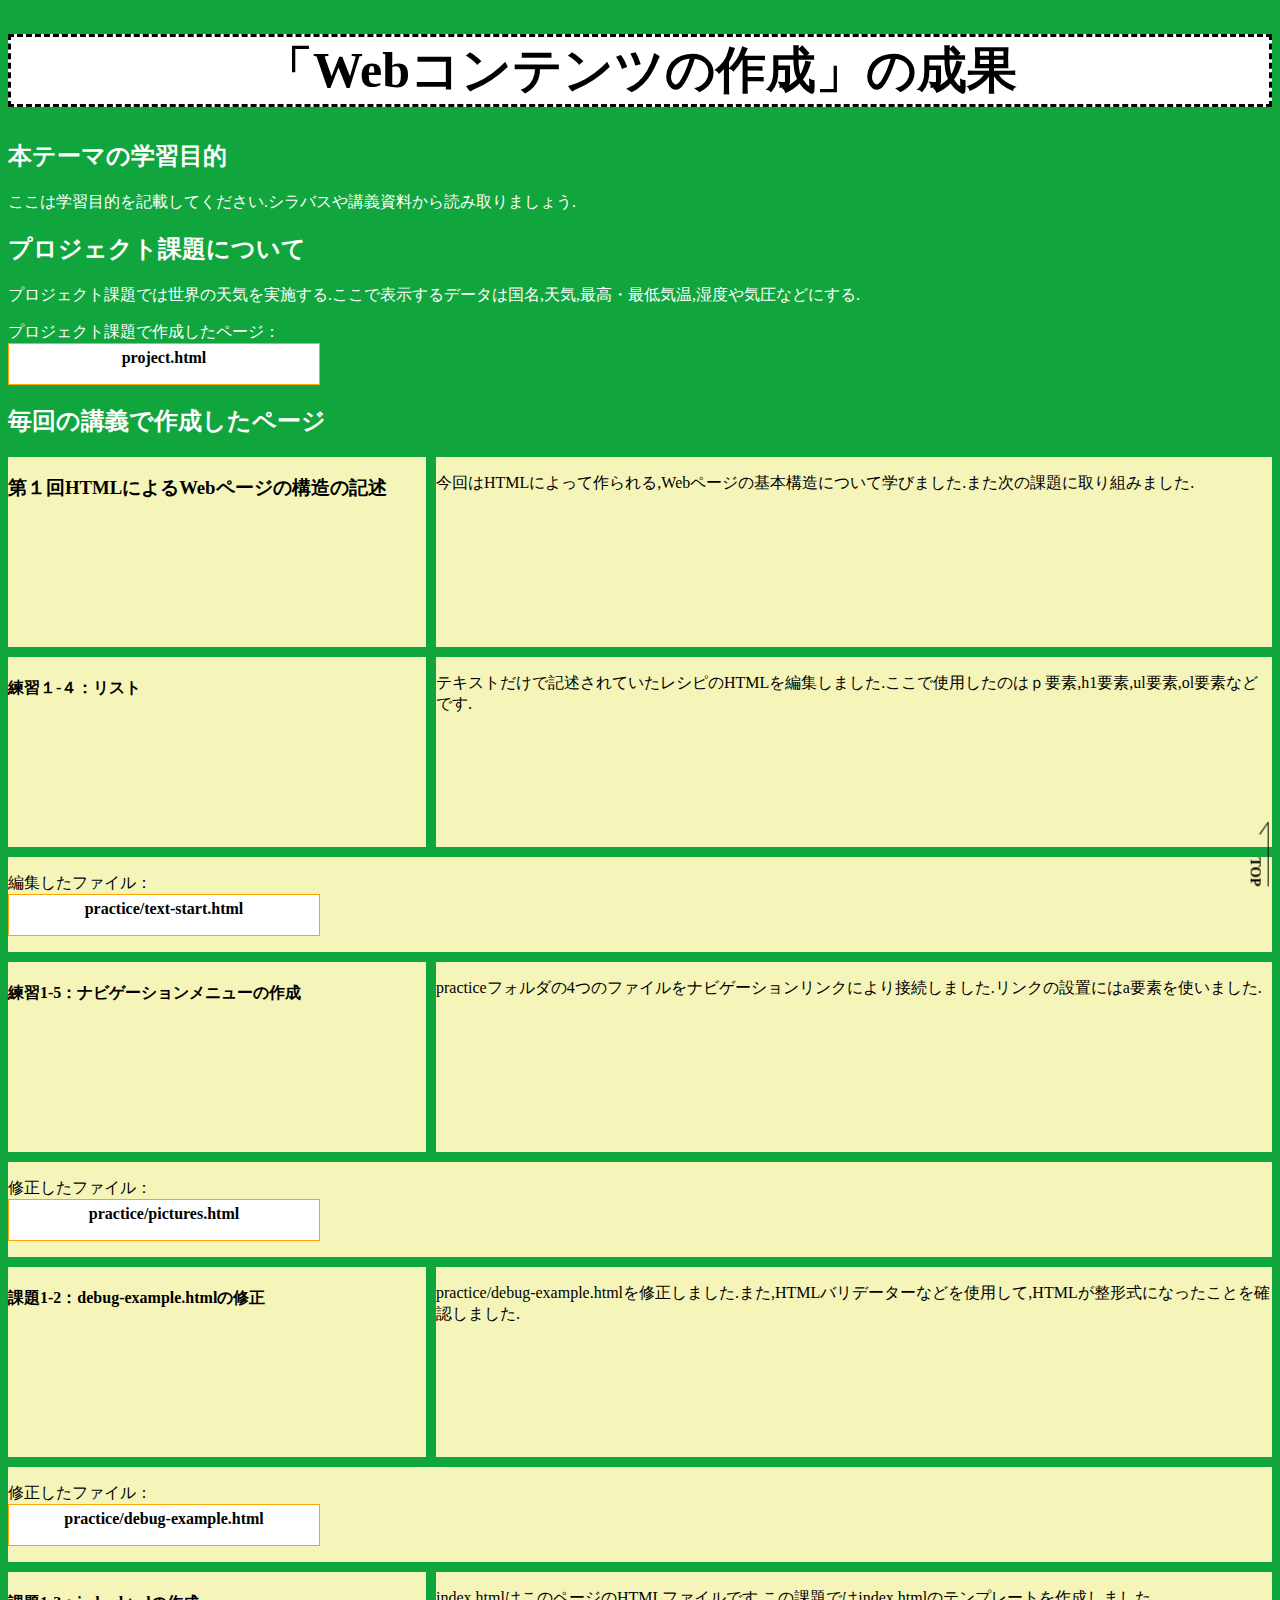
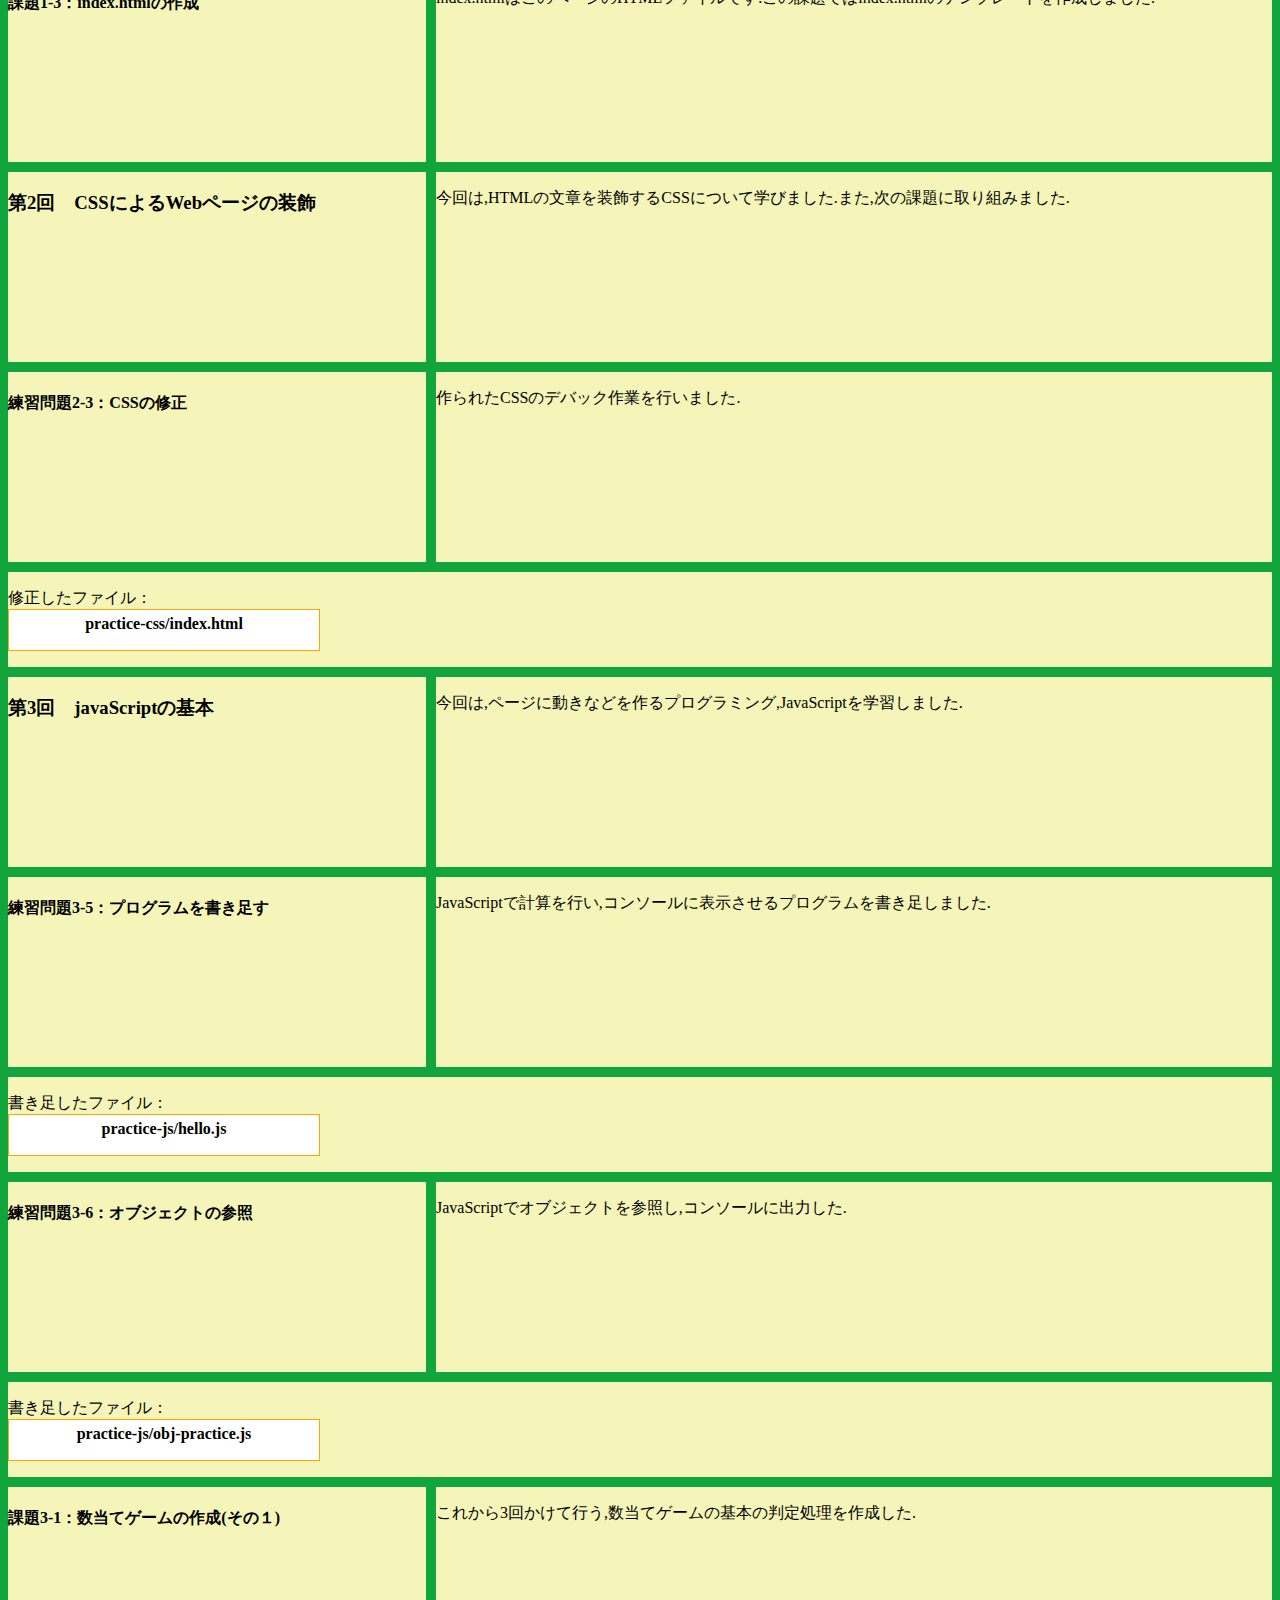
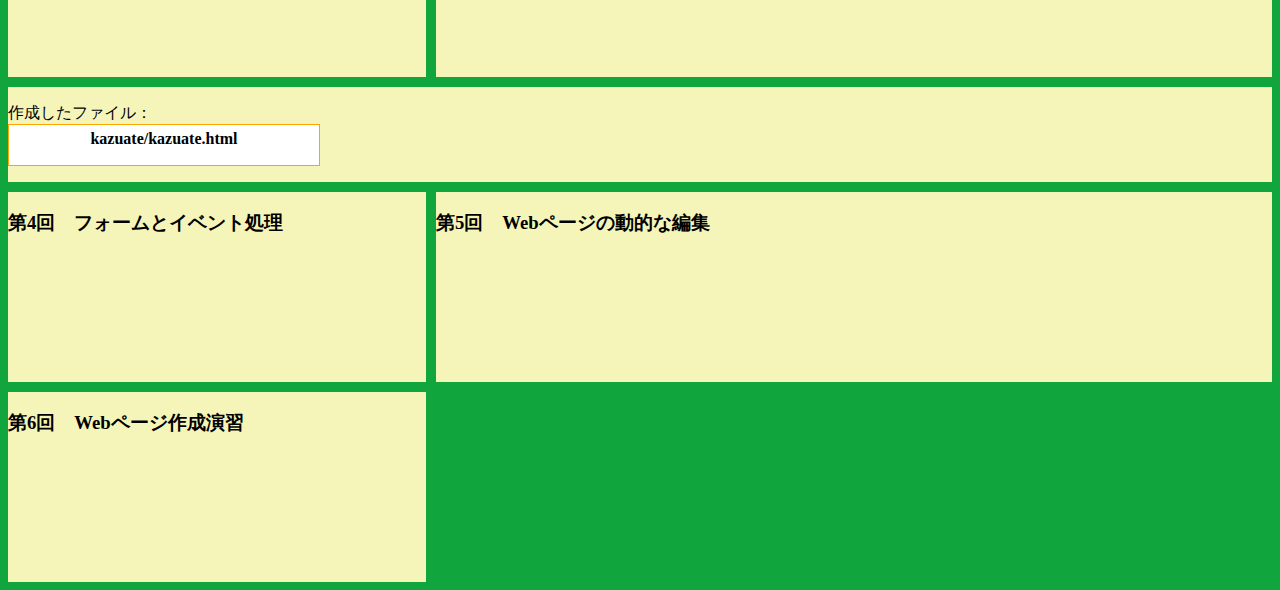
==== index.html @ 821f46e0 "2022/6/23" ====
<!DOCTYPE html>
<html>
  <head>
    <meta charset="utf-8">
    <title>indexレポート</title>
    <link rel="stylesheet" href="style.css">
  </head>
  <a href="#" id="page-top">TOP</a>
  <body>
    
    <h1>「Webコンテンツの作成」の成果</h1>
    <h2>本テーマの学習目的</h2>
    <p>ここは学習目的を記載してください.シラバスや講義資料から読み取りましょう.</p>
    <h2>プロジェクト課題について</h2>
    <p>プロジェクト課題では世界の天気を実施する.ここで表示するデータは国名,天気,最高・最低気温,湿度や気圧などにする.</p>
    <p>プロジェクト課題で作成したページ：<a href="project.html" target="_blank" class="link">project.html</a></p>
    <h2>毎回の講義で作成したページ</h2>
    <div class="zentai">
    <div class="box"><h3>第１回HTMLによるWebページの構造の記述 </h3></div>
    <div class="box"><p>今回はHTMLによって作られる,Webページの基本構造について学びました.また次の課題に取り組みました.</p></div>
    <div class="box"><h4>練習１-４：リスト</h4></div>
    <div class="box"><p>テキストだけで記述されていたレシピのHTMLを編集しました.ここで使用したのはｐ要素,h1要素,ul要素,ol要素などです.</p></div>
    <div class="box"><p>編集したファイル：<a href="practice/text-start.html" target="_blank" class="link">practice/text-start.html</a></p></div>
    <div class="box"><h4>練習1-5：ナビゲーションメニューの作成</h4></div>
    <div class="box"><p>practiceフォルダの4つのファイルをナビゲーションリンクにより接続しました.リンクの設置にはa要素を使いました.</p></div>
    <div class="box"><p>修正したファイル：<a href="practice/pictures.html" target="_blank" class="link">practice/pictures.html</a></p></div>
    <div class="box"><h4>課題1-2：debug-example.htmlの修正</h4></div>
    <div class="box"><p>practice/debug-example.htmlを修正しました.また,HTMLバリデーターなどを使用して,HTMLが整形式になったことを確認しました.</p></div>
    <div class="box"><p>修正したファイル：<a href="practice/debug-example.html" target="_blank" class="link">practice/debug-example.html</a></p></div>
    <div class="box"><h4>課題1-3：index.htmlの作成</h4></div>
    <div class="box"><p>index.htmlはこのページのHTMLファイルです.この課題ではindex.htmlのテンプレートを作成しました.</p></div>
    <div class="box"><h3>第2回　CSSによるWebページの装飾</h3></div>
    <div class="box"><p>今回は,HTMLの文章を装飾するCSSについて学びました.また,次の課題に取り組みました.</p></div>
    <div class="box"><h4>練習問題2-3：CSSの修正</h4></div>
    <div class="box"><p>作られたCSSのデバック作業を行いました.</p></div>
    <div class="box"><p>修正したファイル：<a href="practice-css/index.html" target="_blank" class="link">practice-css/index.html</a></p></div>
    <div class="box"><h3>第3回　javaScriptの基本</h3></div>
    <div class="box"><p>今回は,ページに動きなどを作るプログラミング,JavaScriptを学習しました.</p></div>
    <div class="box"><h4>練習問題3-5：プログラムを書き足す</h4></div>
    <div class="box"><p>JavaScriptで計算を行い,コンソールに表示させるプログラムを書き足しました.</p></div>
    <div class="box"><p>書き足したファイル：<a href="practice-js/jsintro.html" target="_blank" class="link">practice-js/hello.js</a></p></div>
    <div class="box"><h4>練習問題3-6：オブジェクトの参照</h4></div>
    <div class="box"><p>JavaScriptでオブジェクトを参照し,コンソールに出力した.</p></div>
    <div class="box"><p>書き足したファイル：<a href="practice-js/obj-practice.html" target="_blank" class="link">practice-js/obj-practice.js</a></p></div>
    <div class="box"><h4>課題3-1：数当てゲームの作成(その１)</h4></div>
    <div class="box"><p>これから3回かけて行う,数当てゲームの基本の判定処理を作成した.</p></div>
    <div class="box"><p>作成したファイル：<a href="kazuate/kazuate.html" target="_blank" class="link">kazuate/kazuate.html</a></p></div>
    <div class="box"><h3>第4回　フォームとイベント処理</h3></div>
    <div class="box"><h3>第5回　Webページの動的な編集</h3></div>
    <div class="box"><h3>第6回　Webページ作成演習</h3></div>
    <h3></h3>
    </div>
  </body>
</html>
---- style.css ----
h1 {
    font-size: 50px; 
    background-color: white; 
    border: dashed black;
    text-align:center;
    color:black;
}

div.zentai {
    display: grid;
    grid-template-columns: 1fr 2fr; 
    grid-template-rows:2fr 2fr 1fr 2fr 1fr 2fr 1fr 2fr 2fr 2fr 1fr 2fr 2fr 1fr 2fr 1fr 2fr 1fr 2fr 2fr;
    grid-gap: 10px;
    color:black;

    width: 100%;
}
div.box:nth-child(5){
    grid-column:1/3;
    grid-row:3/4
}
div.box:nth-child(8){
    grid-column:1/3;
    grid-row:5/6
}
div.box:nth-child(11){
    grid-column:1/3;
    grid-row:7/8
}
div.box:nth-child(18){
    grid-column:1/3;
    grid-row:11/12
}
div.box:nth-child(23){
    grid-column:1/3;
    grid-row:14/15
}
div.box:nth-child(26){
    grid-column:1/3;
    grid-row:16/17
}
div.box:nth-child(29){
    grid-column:1/3;
    grid-row:18/19
}
div.box {
    background: #f5f5b9;
}
body {
    background-color: rgb(17, 165, 62);
    color:white;
}

a.link {
    width: 300px;
    height: 30px;
    padding: 5px;
    display: block;
    color: rgb(0, 0, 0);
    border-top: 1px solid orange;
    border-left: 1px solid orange;
    border-right: 1px solid orange;
    border-bottom: 1px solid orange;
    font-weight: bold;
    background: white;
    text-align: center;
    text-decoration:none;
}

a.link:hover,
a.link:active {
    background: #ffb216;
}
/***追従するトップへ戻るボタン***/
#page-top {
    position: fixed;
    right: 5px;
    bottom: 20px;
    height: 50px;
    text-decoration: none;
    font-weight: bold;
    transform: rotate(90deg);
    font-size: 90%;
    line-height: 1.5rem;
    color: black;
    padding: 0 0 0 35px;
    border-top: solid 1px;
}
#page-top::before {
    content: "";
    display: block;
    position: absolute;
    top: -1px;
    left: 0px;
    width: 15px;
    border-top: solid 1px;
    transform: rotate(35deg);
    transform-origin: left top;
}
html {
    scroll-behavior: smooth;
}
/***トップへ戻るボタンここまで***/
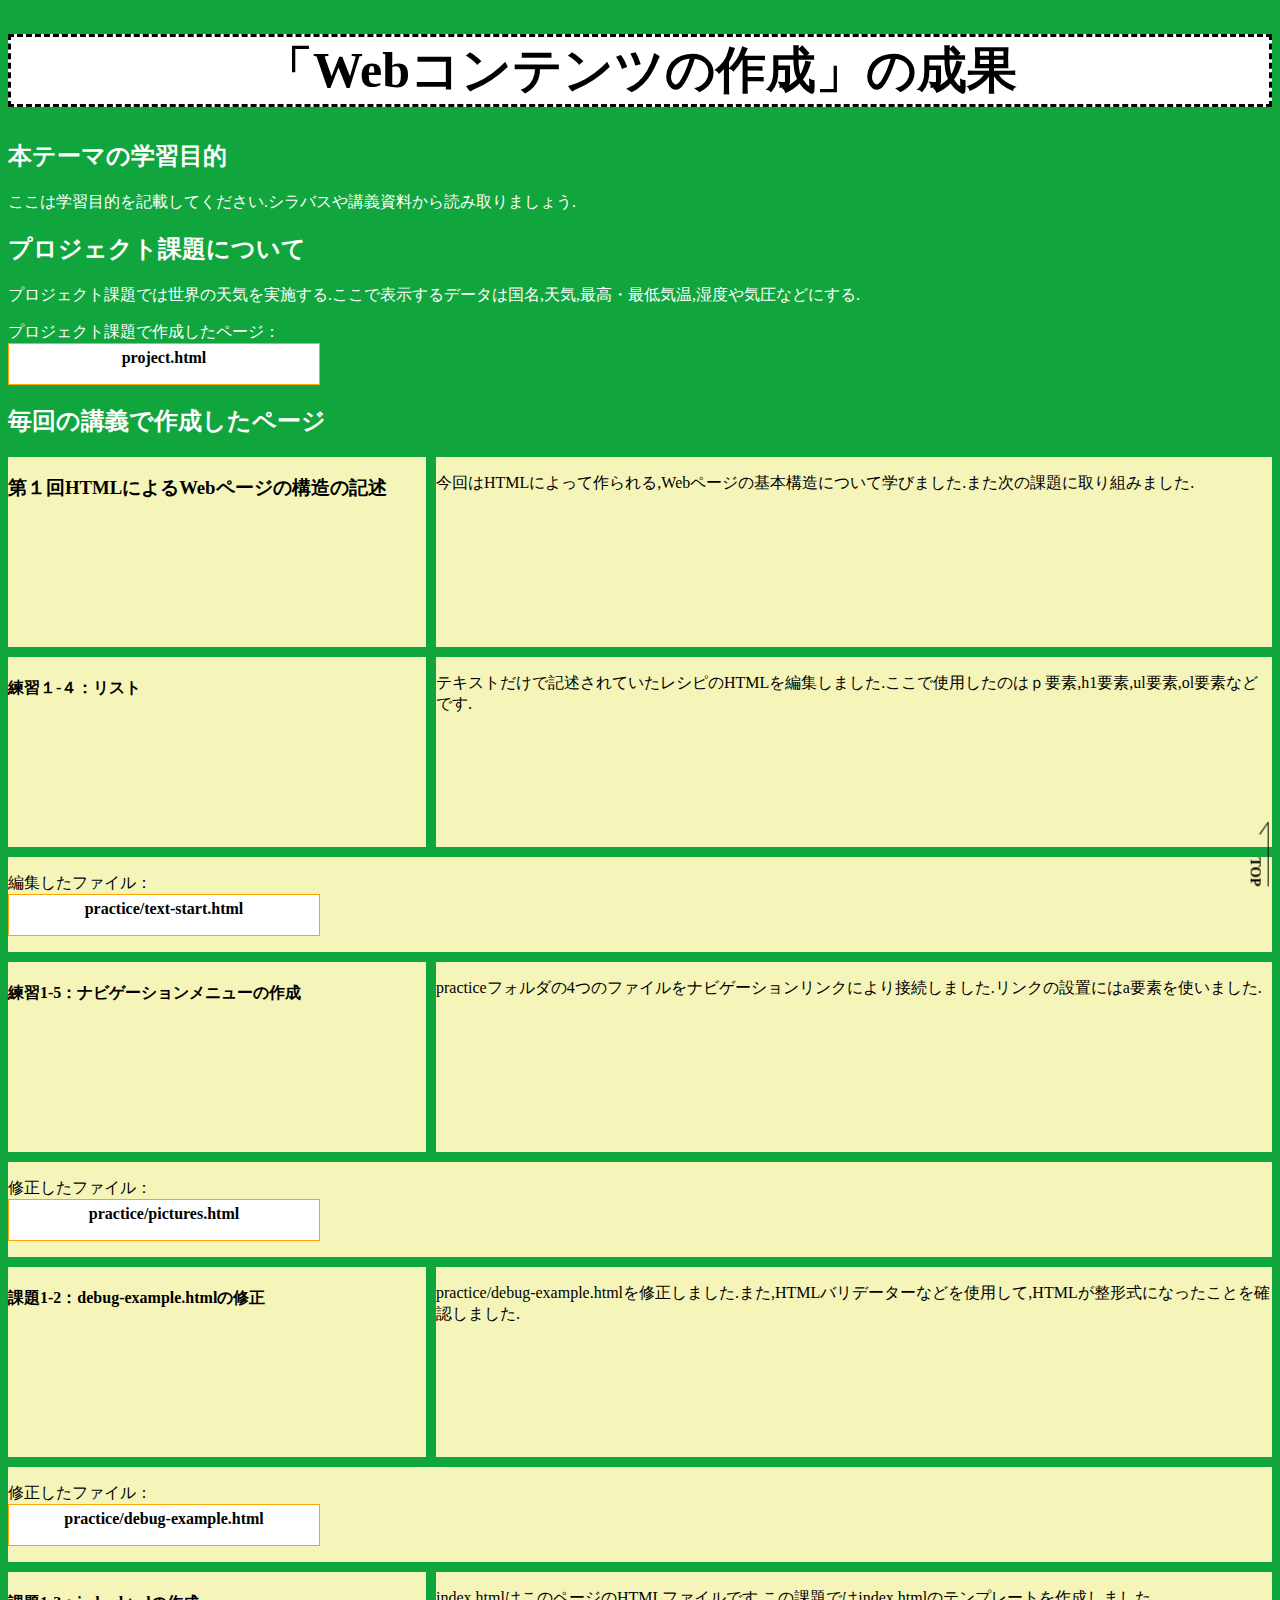
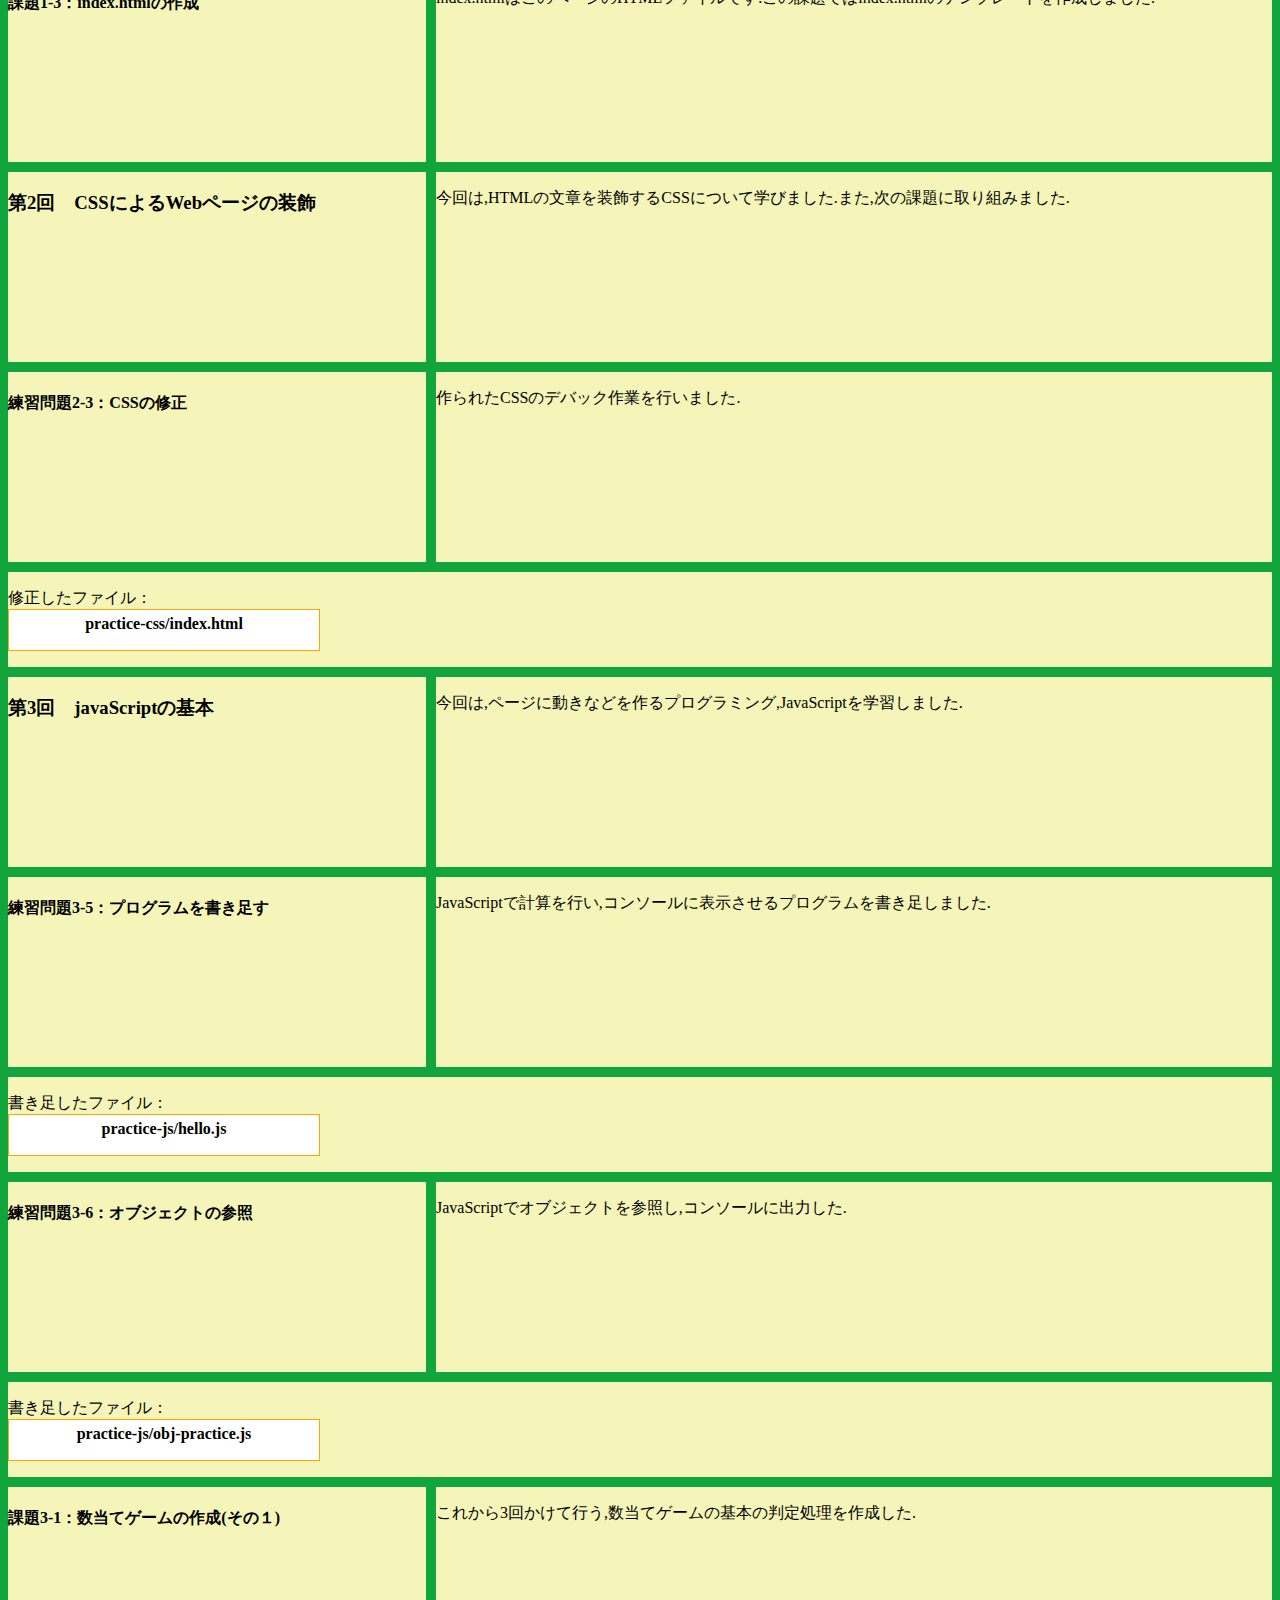
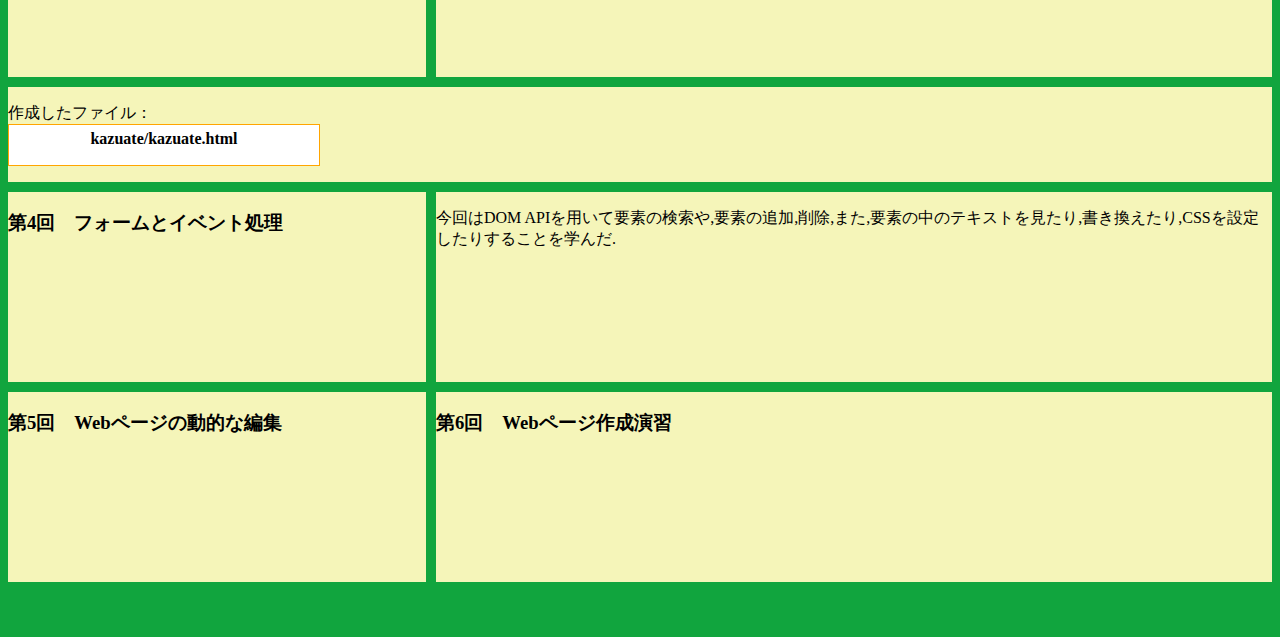
==== commit af73091e: "2022/6/30/２限" ====
--- a/index.html
+++ b/index.html
@@ -46,6 +46,8 @@
     <div class="box"><p>これから3回かけて行う,数当てゲームの基本の判定処理を作成した.</p></div>
     <div class="box"><p>作成したファイル：<a href="kazuate/kazuate.html" target="_blank" class="link">kazuate/kazuate.html</a></p></div>
     <div class="box"><h3>第4回　フォームとイベント処理</h3></div>
+    <div class="box"><p>今回はDOM APIを用いて要素の検索や,要素の追加,削除,また,要素の中のテキストを見たり,書き換えたり,CSSを設定したりすることを学んだ.</p></div>
+    
     <div class="box"><h3>第5回　Webページの動的な編集</h3></div>
     <div class="box"><h3>第6回　Webページ作成演習</h3></div>
     <h3></h3>
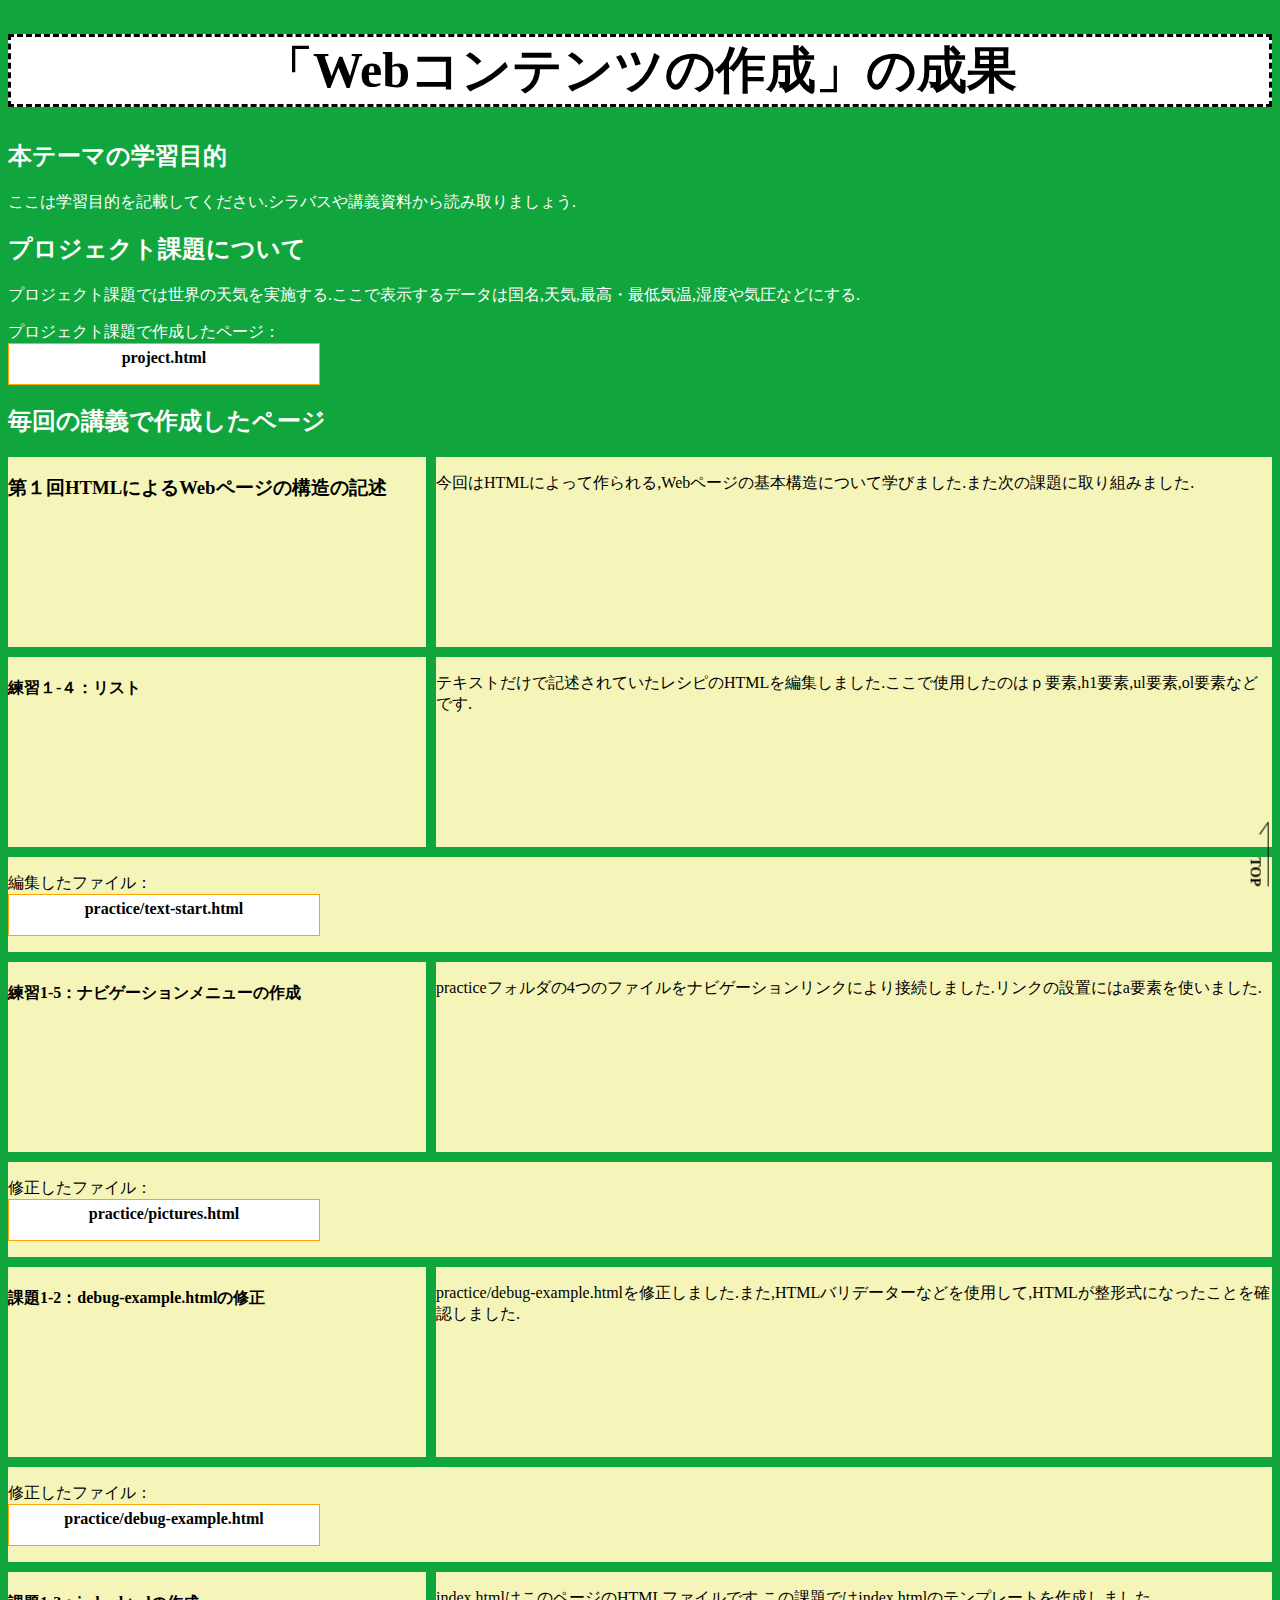
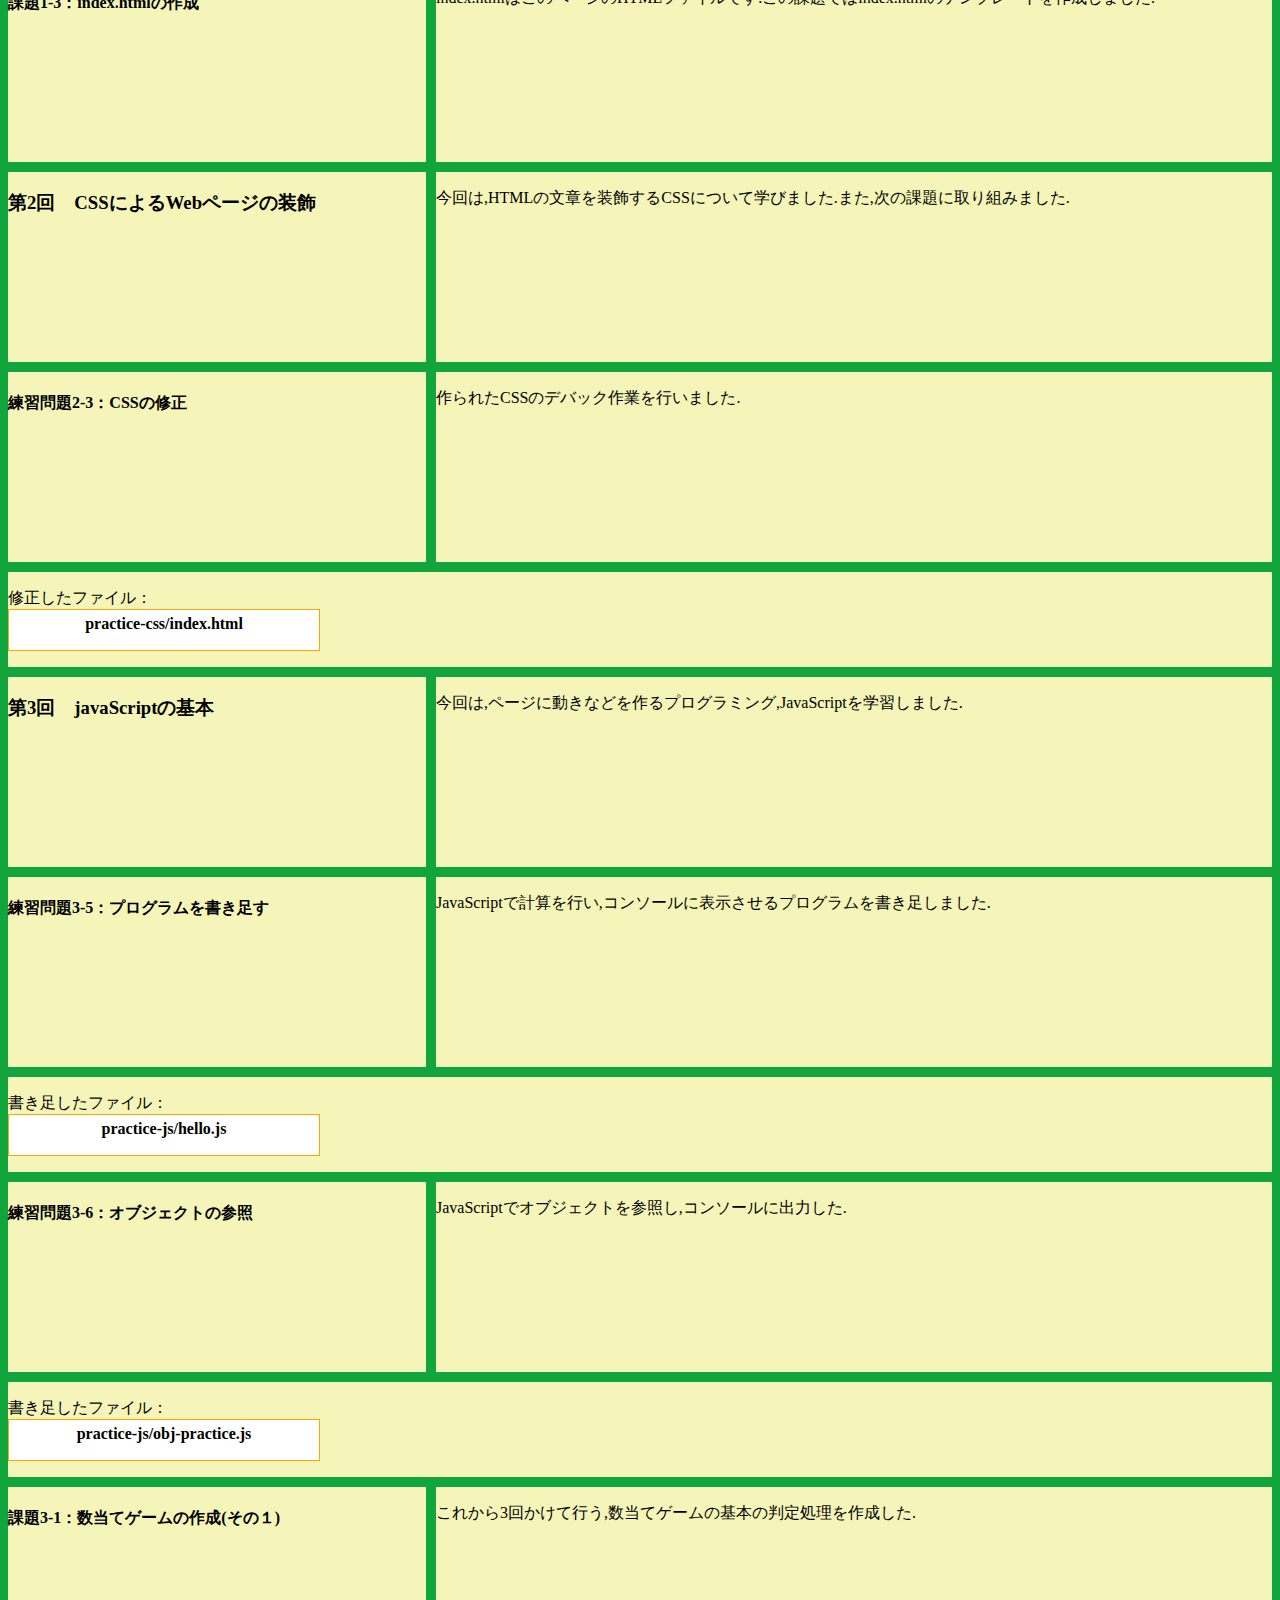
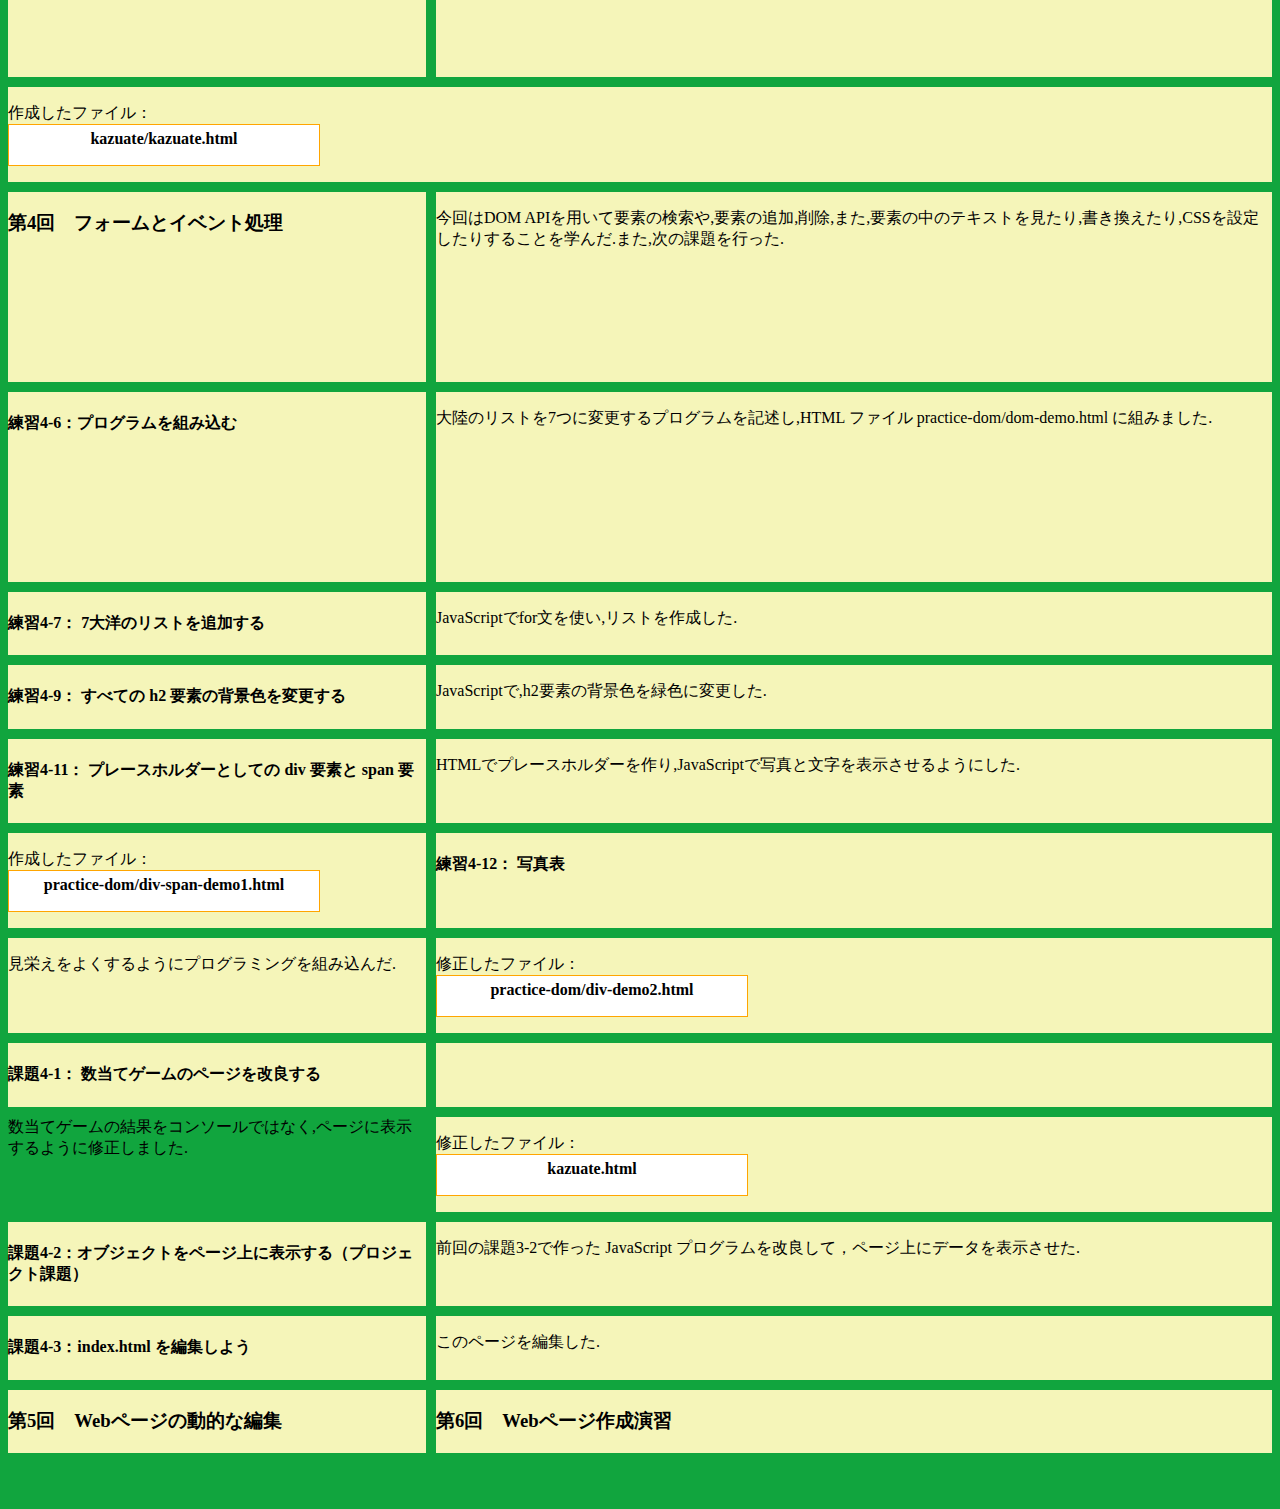
==== commit 25e7713e: "2022/6/30/3限" ====
--- a/index.html
+++ b/index.html
@@ -46,7 +46,26 @@
     <div class="box"><p>これから3回かけて行う,数当てゲームの基本の判定処理を作成した.</p></div>
     <div class="box"><p>作成したファイル：<a href="kazuate/kazuate.html" target="_blank" class="link">kazuate/kazuate.html</a></p></div>
     <div class="box"><h3>第4回　フォームとイベント処理</h3></div>
-    <div class="box"><p>今回はDOM APIを用いて要素の検索や,要素の追加,削除,また,要素の中のテキストを見たり,書き換えたり,CSSを設定したりすることを学んだ.</p></div>
+    <div class="box"><p>今回はDOM APIを用いて要素の検索や,要素の追加,削除,また,要素の中のテキストを見たり,書き換えたり,CSSを設定したりすることを学んだ.また,次の課題を行った.</p></div>
+    <div class="box"><h4>練習4-6：プログラムを組み込む</h4></div>
+    <div class="box"><p>大陸のリストを7つに変更するプログラムを記述し,HTML ファイル practice-dom/dom-demo.html に組みました.</p></div>
+    <div class="box"><h4>練習4-7： 7大洋のリストを追加する</h4></div>
+    <div class="box"><p>JavaScriptでfor文を使い,リストを作成した.</p></div>
+    <div class="box"><h4>練習4-9： すべての h2 要素の背景色を変更する</h4></div>
+    <div class="box"><p>JavaScriptで,h2要素の背景色を緑色に変更した.</p></div>
+    <div class="box"><h4>練習4-11： プレースホルダーとしての div 要素と span 要素</h4></div>
+    <div class="box"><p>HTMLでプレースホルダーを作り,JavaScriptで写真と文字を表示させるようにした.</p></div>
+    <div class="box"><p>作成したファイル：<a href="practice-dom/div-span-demo1.html" target="_blank" class="link"> practice-dom/div-span-demo1.html</a></p></div>
+    <div class="box"><h4>練習4-12： 写真表</h4></div>
+    <div class="box"><p>見栄えをよくするようにプログラミングを組み込んだ.</p></div>
+    <div class="box"><p>修正したファイル：<a href="practice-dom/div-demo2.html" target="_blank" class="link"> practice-dom/div-demo2.html</a></p></div>
+    <div class="box"><h4>課題4-1： 数当てゲームのページを改良する</h4></div>
+    <div class="box"><p></p></div>数当てゲームの結果をコンソールではなく,ページに表示するように修正しました.
+    <div class="box"><p>修正したファイル：<a href="kazuate.html" target="_blank" class="link">kazuate.html</a></p></div>
+    <div class="box"><h4>課題4-2：オブジェクトをページ上に表示する（プロジェクト課題）</h4></div>
+    <div class="box"><p>前回の課題3-2で作った JavaScript プログラムを改良して，ページ上にデータを表示させた.</p></div>
+    <div class="box"><h4>課題4-3：index.html を編集しよう</h4></div>
+    <div class="box"><p>このページを編集した.</p></div>
     
     <div class="box"><h3>第5回　Webページの動的な編集</h3></div>
     <div class="box"><h3>第6回　Webページ作成演習</h3></div>
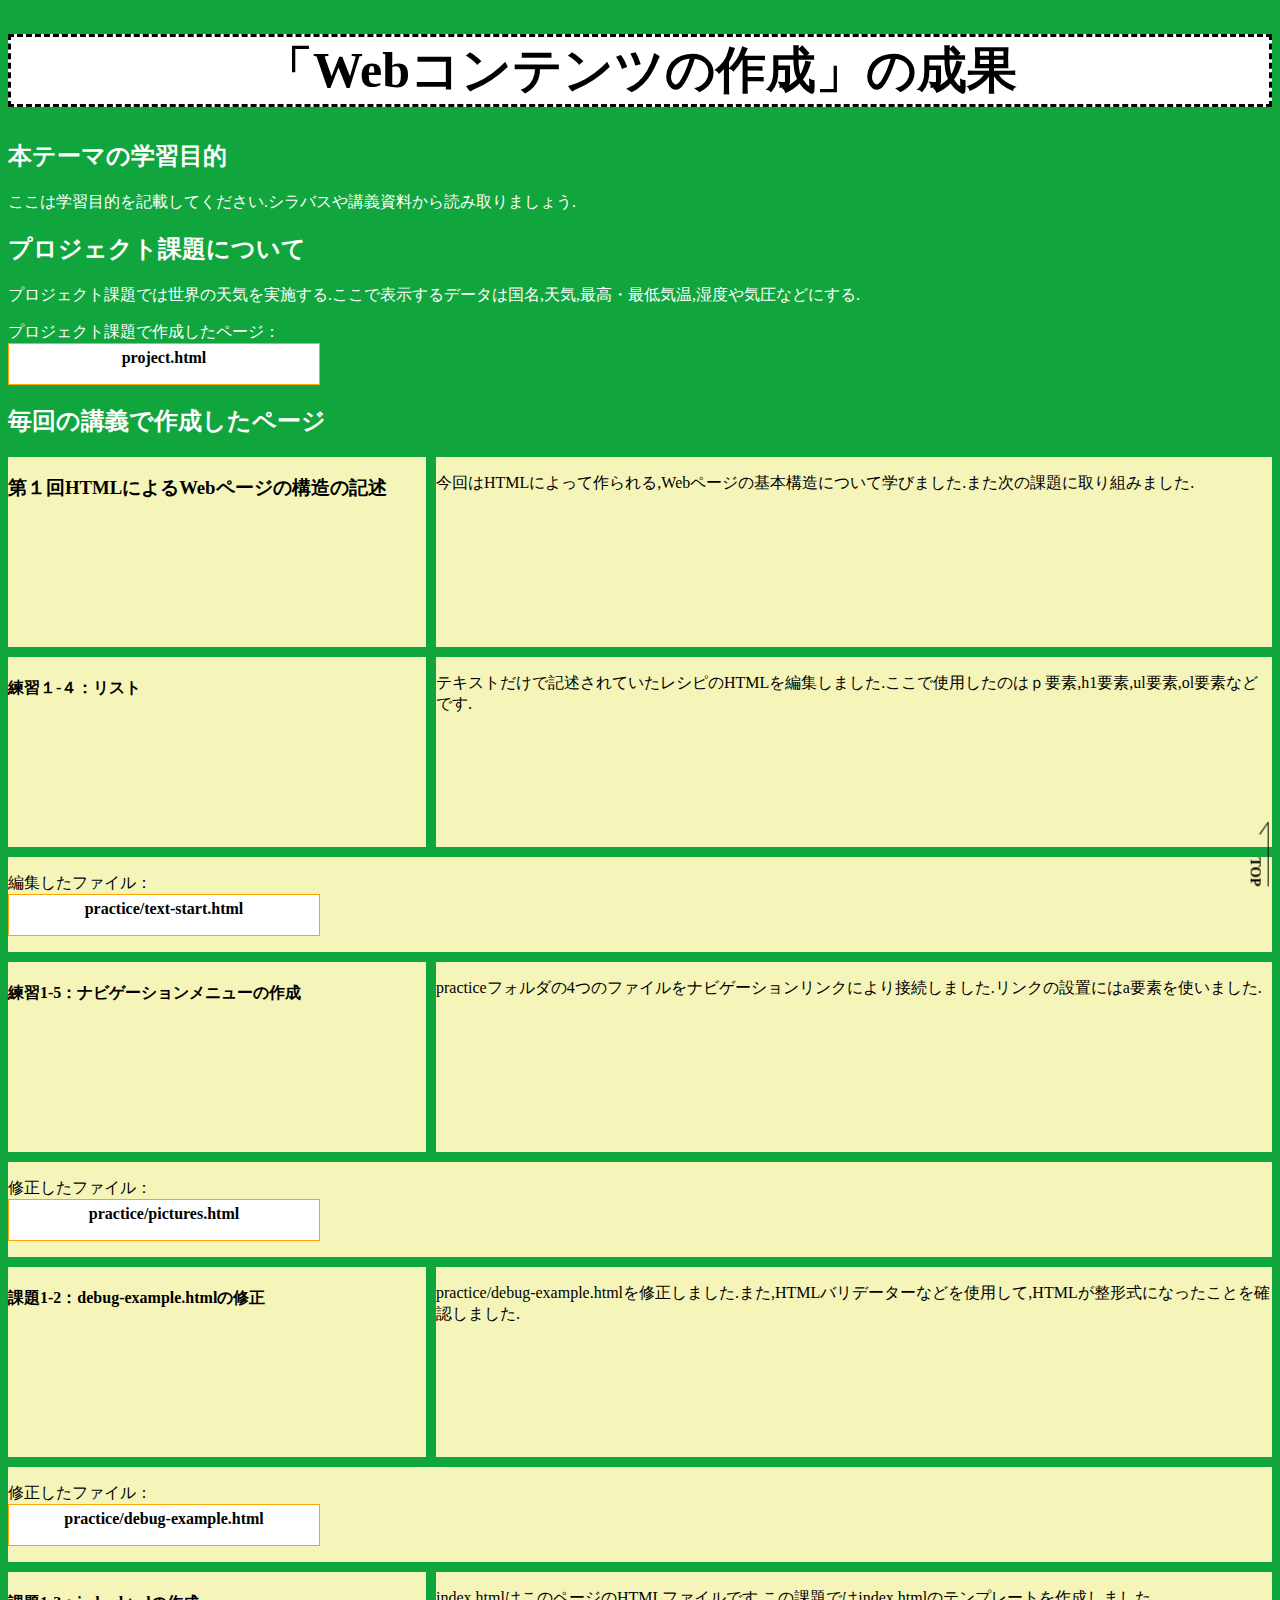
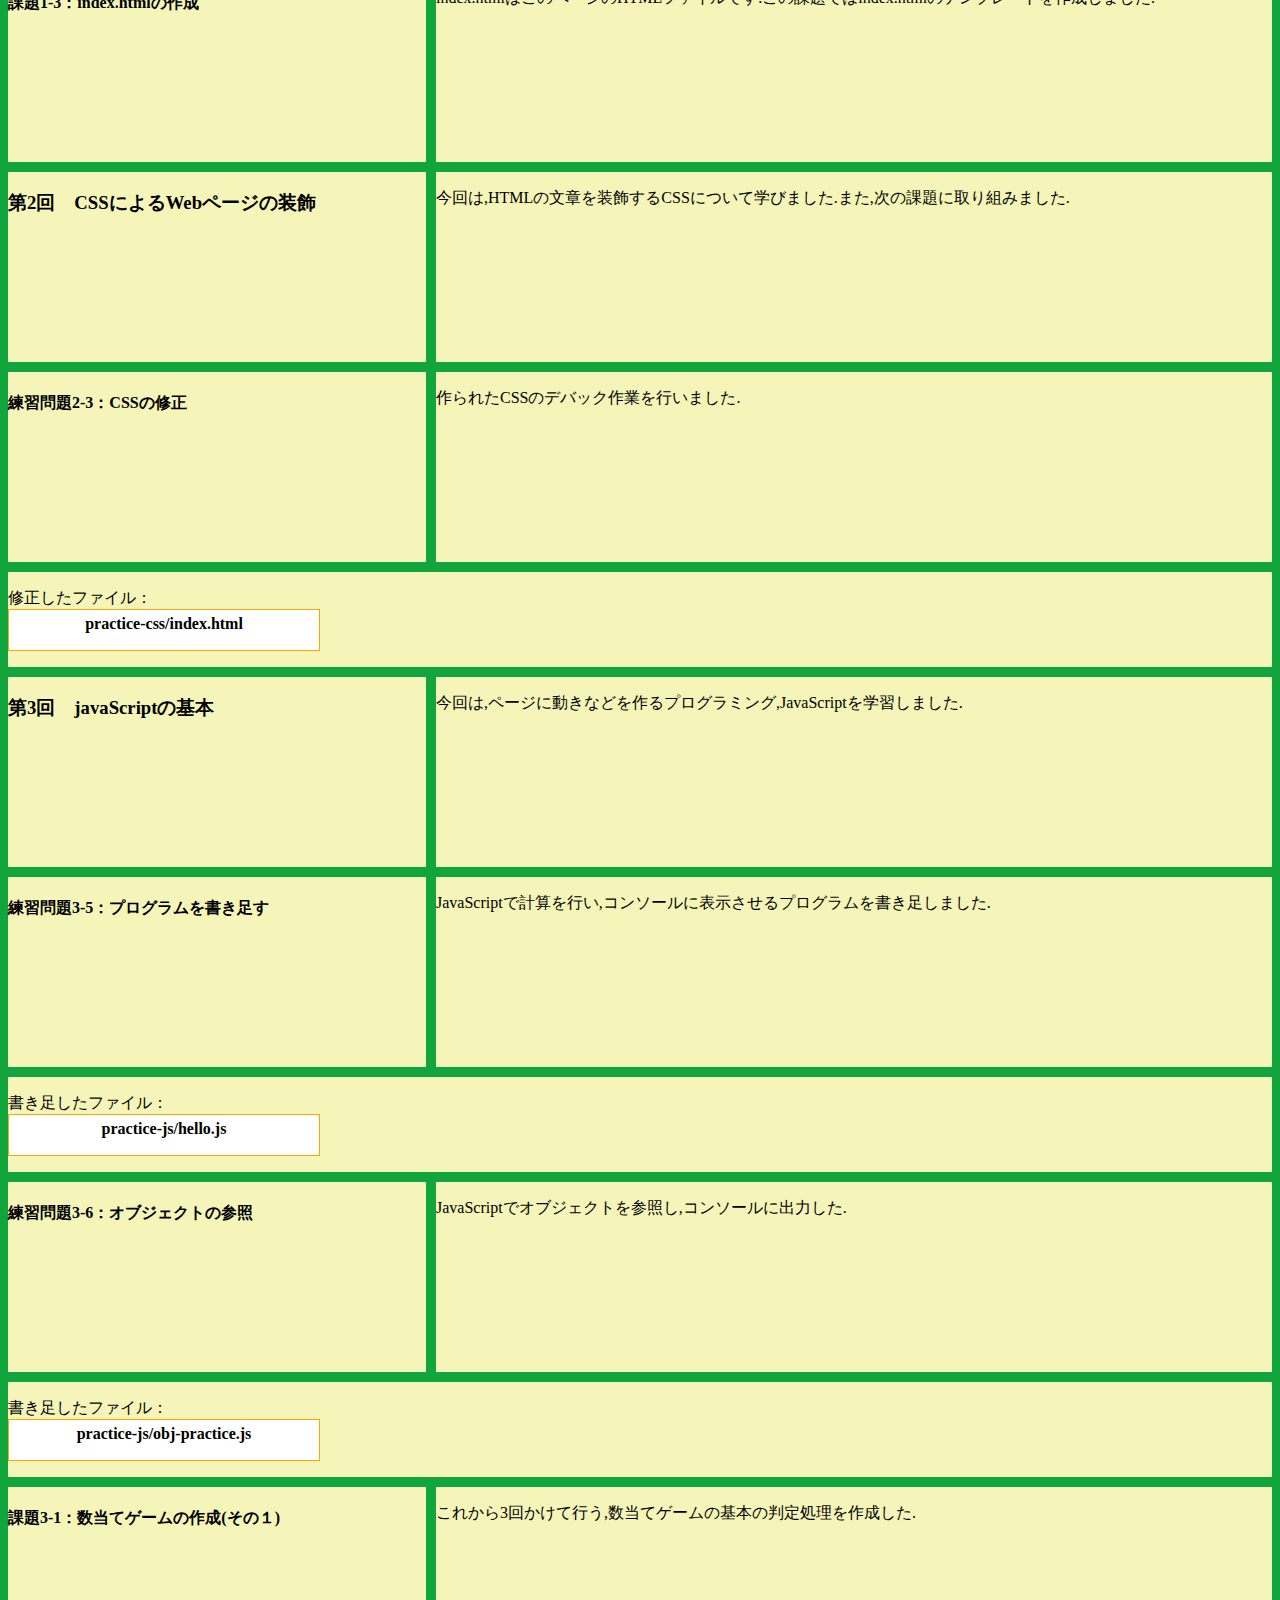
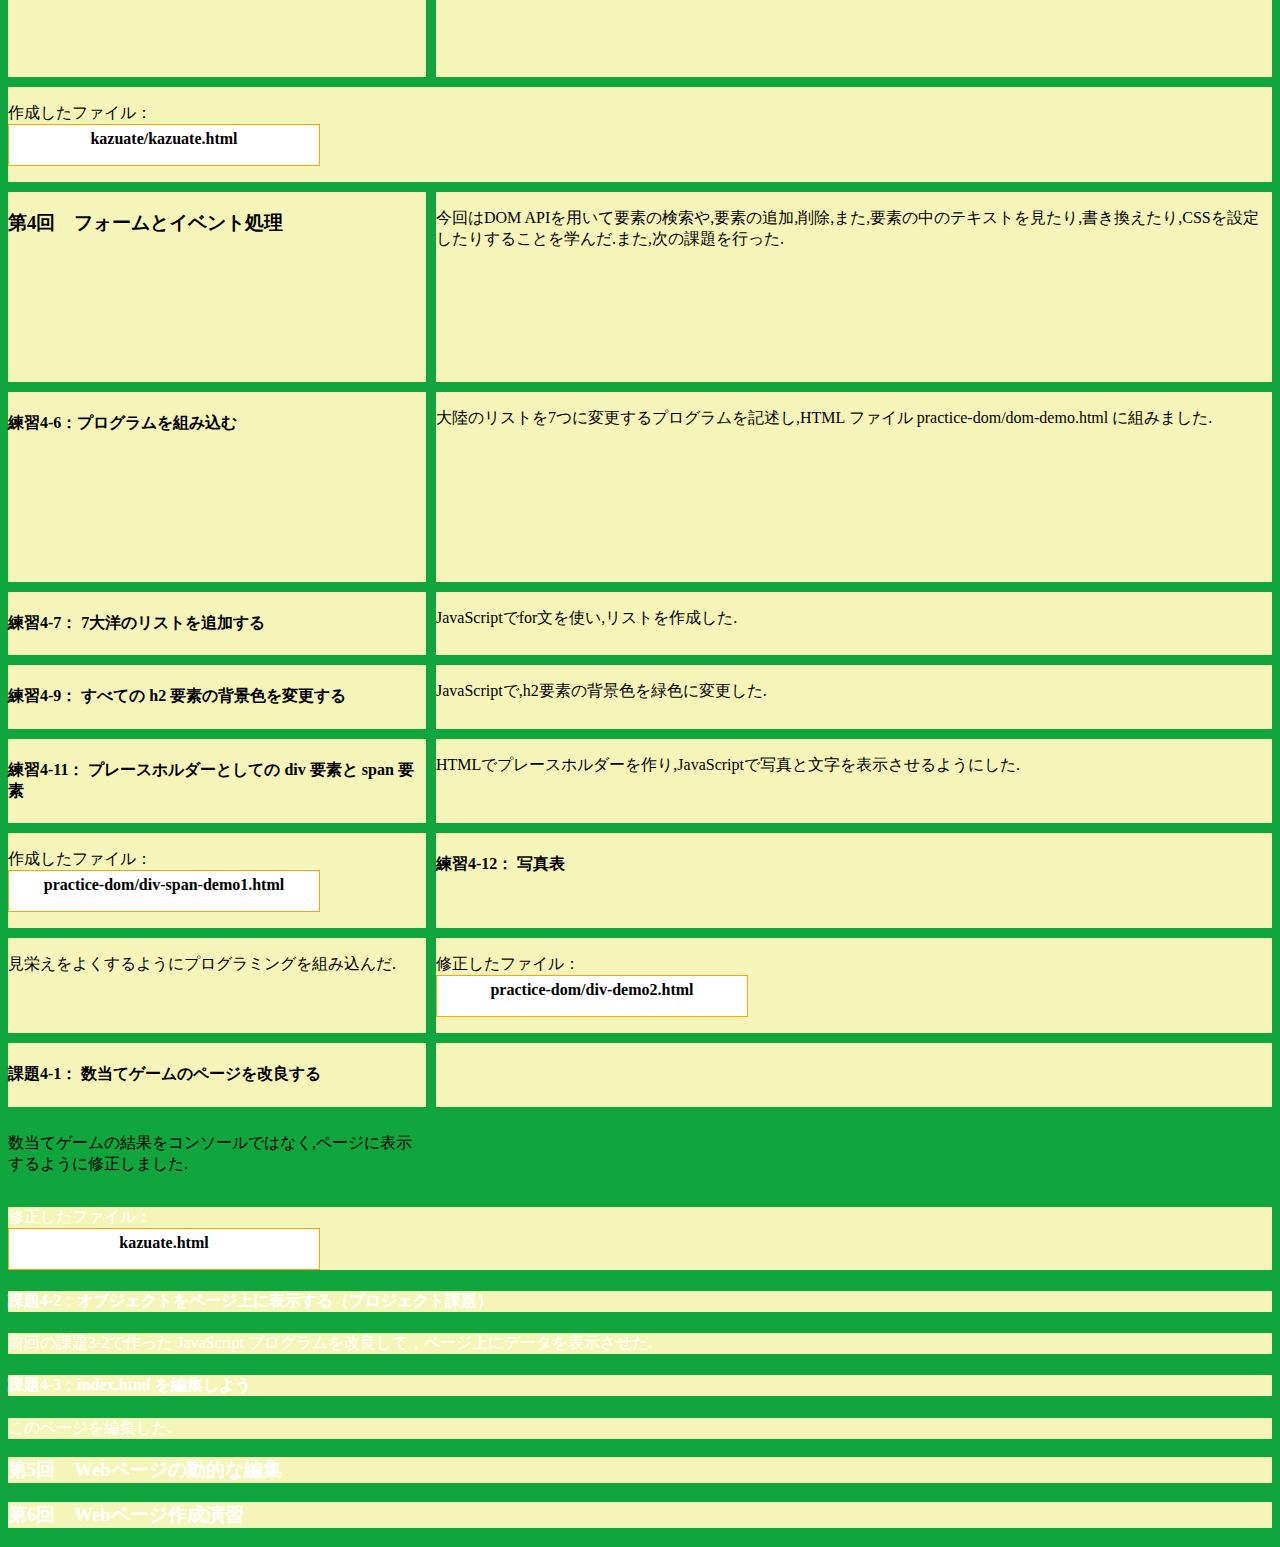
==== commit 00f99b8e: "syuusei" ====
--- a/index.html
+++ b/index.html
@@ -60,7 +60,7 @@
     <div class="box"><p>見栄えをよくするようにプログラミングを組み込んだ.</p></div>
     <div class="box"><p>修正したファイル：<a href="practice-dom/div-demo2.html" target="_blank" class="link"> practice-dom/div-demo2.html</a></p></div>
     <div class="box"><h4>課題4-1： 数当てゲームのページを改良する</h4></div>
-    <div class="box"><p></p></div>数当てゲームの結果をコンソールではなく,ページに表示するように修正しました.
+    <div class="box"></div><p>数当てゲームの結果をコンソールではなく,ページに表示するように修正しました.</p></div>
     <div class="box"><p>修正したファイル：<a href="kazuate.html" target="_blank" class="link">kazuate.html</a></p></div>
     <div class="box"><h4>課題4-2：オブジェクトをページ上に表示する（プロジェクト課題）</h4></div>
     <div class="box"><p>前回の課題3-2で作った JavaScript プログラムを改良して，ページ上にデータを表示させた.</p></div>
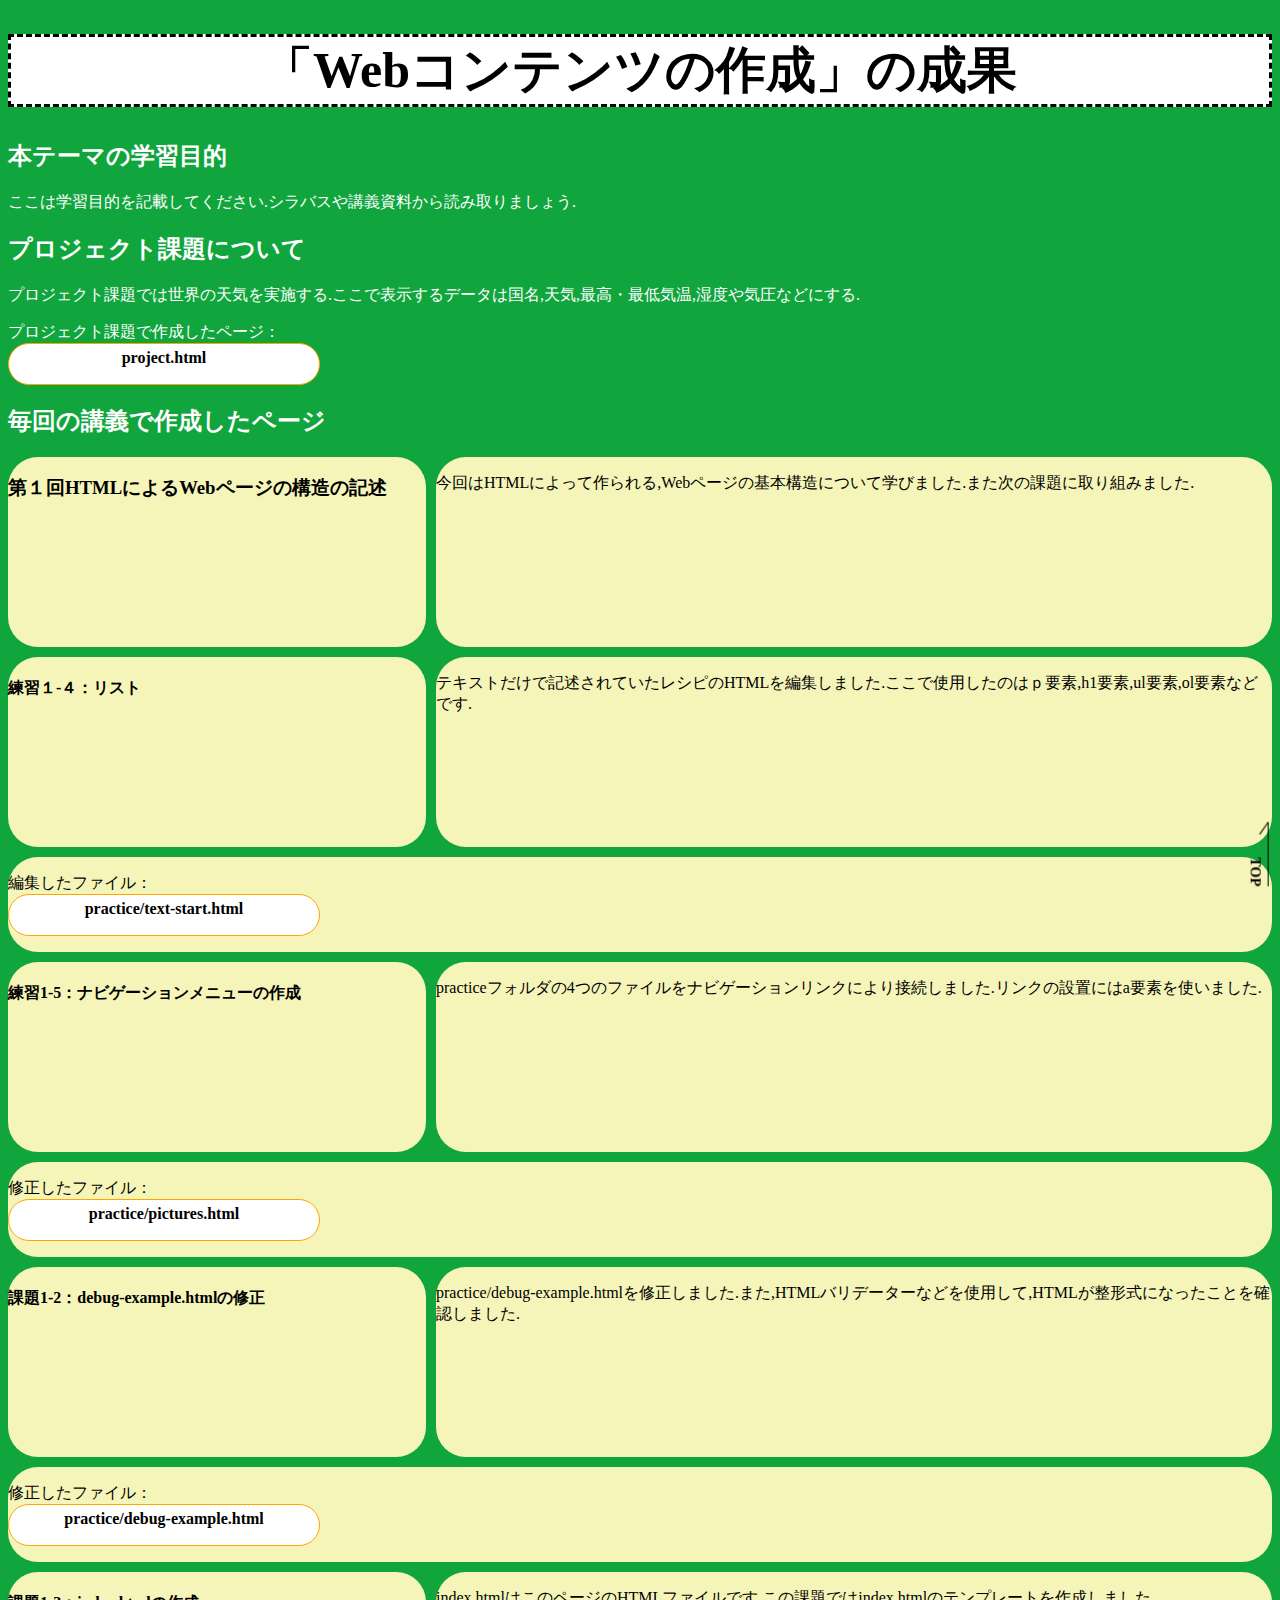
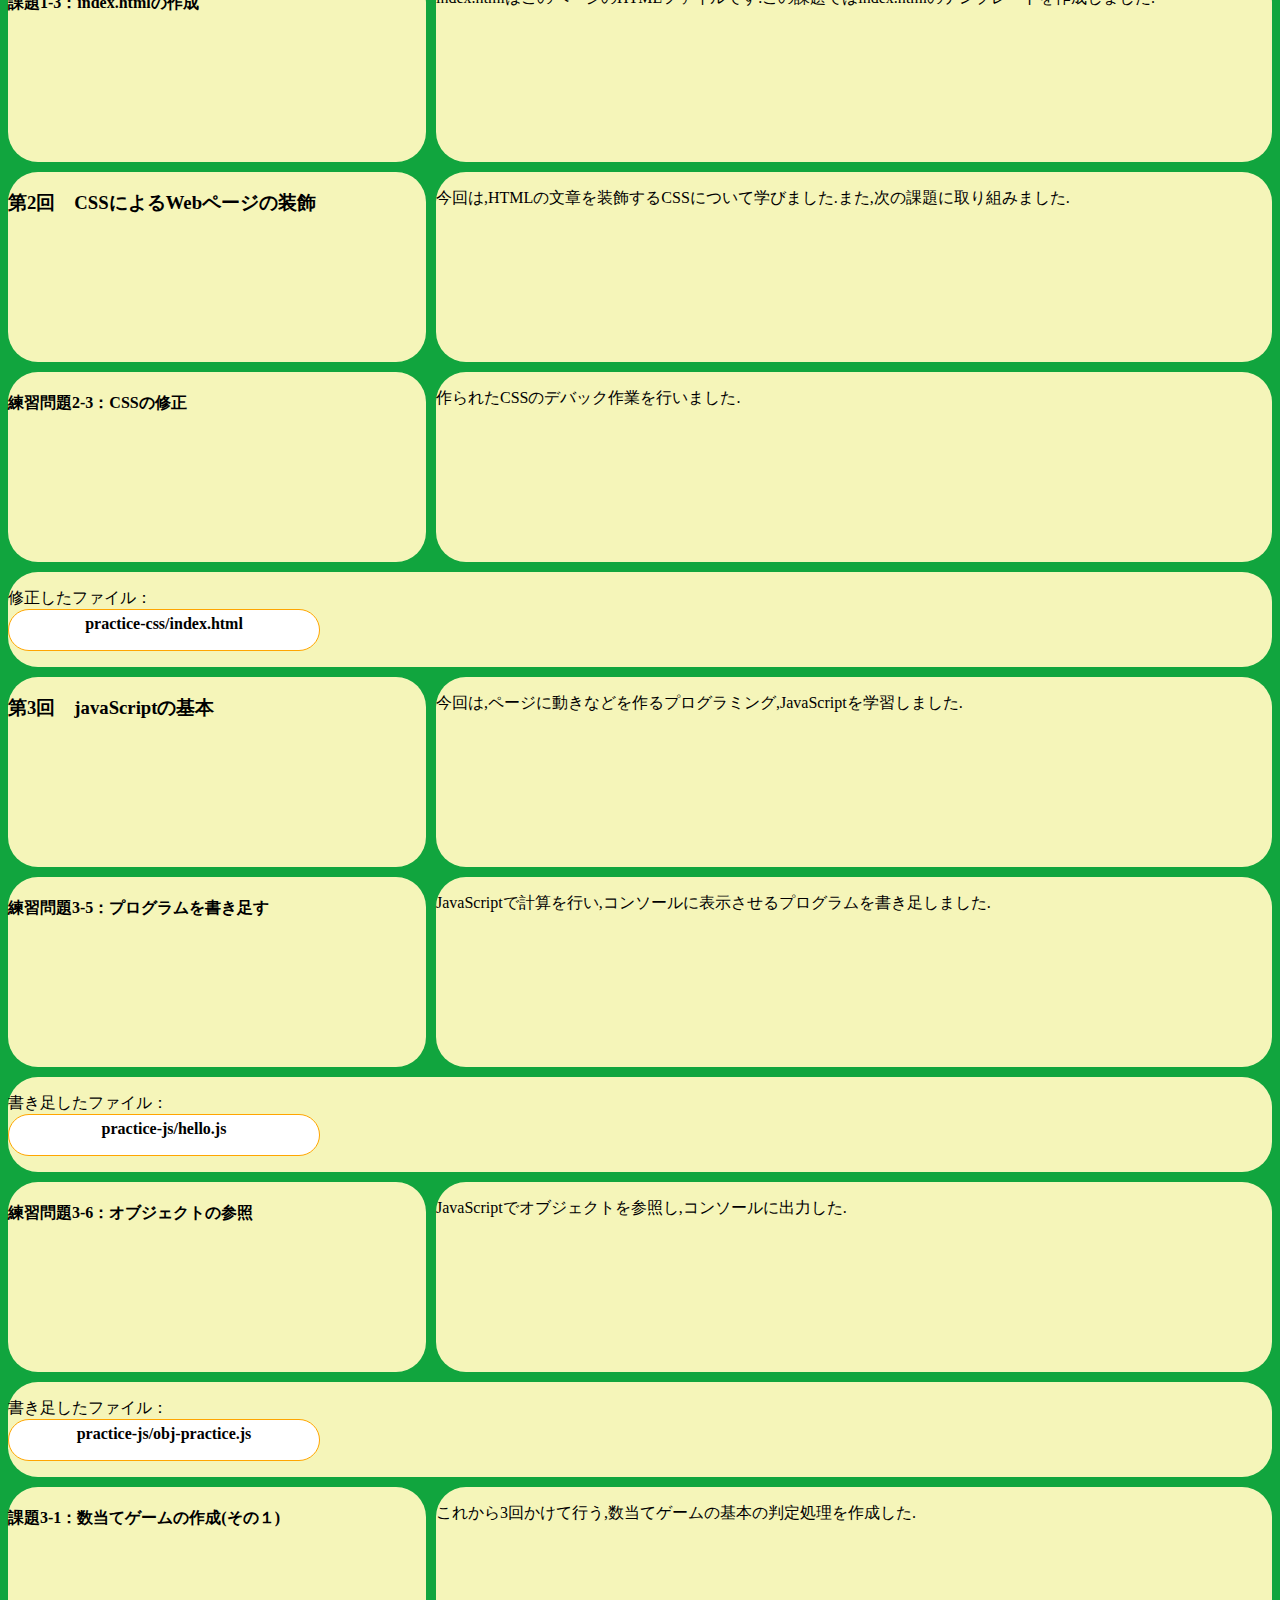
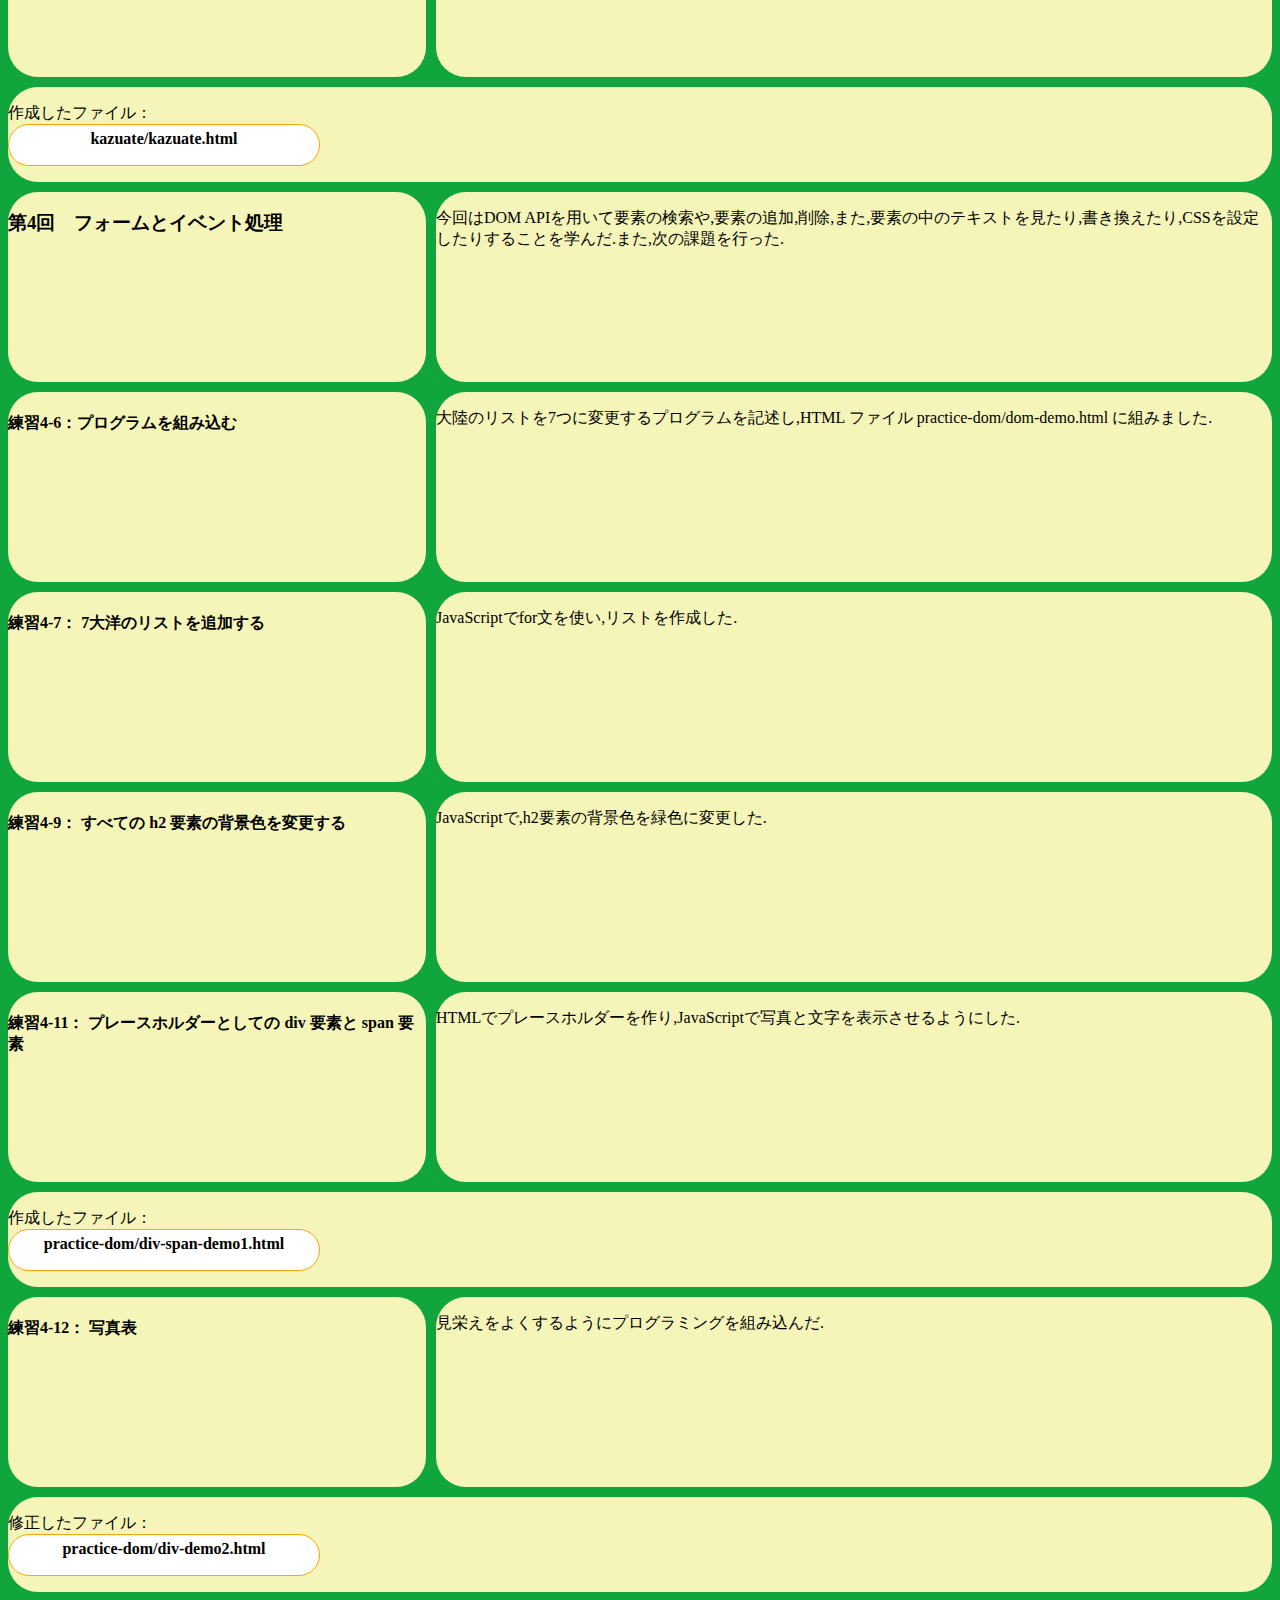
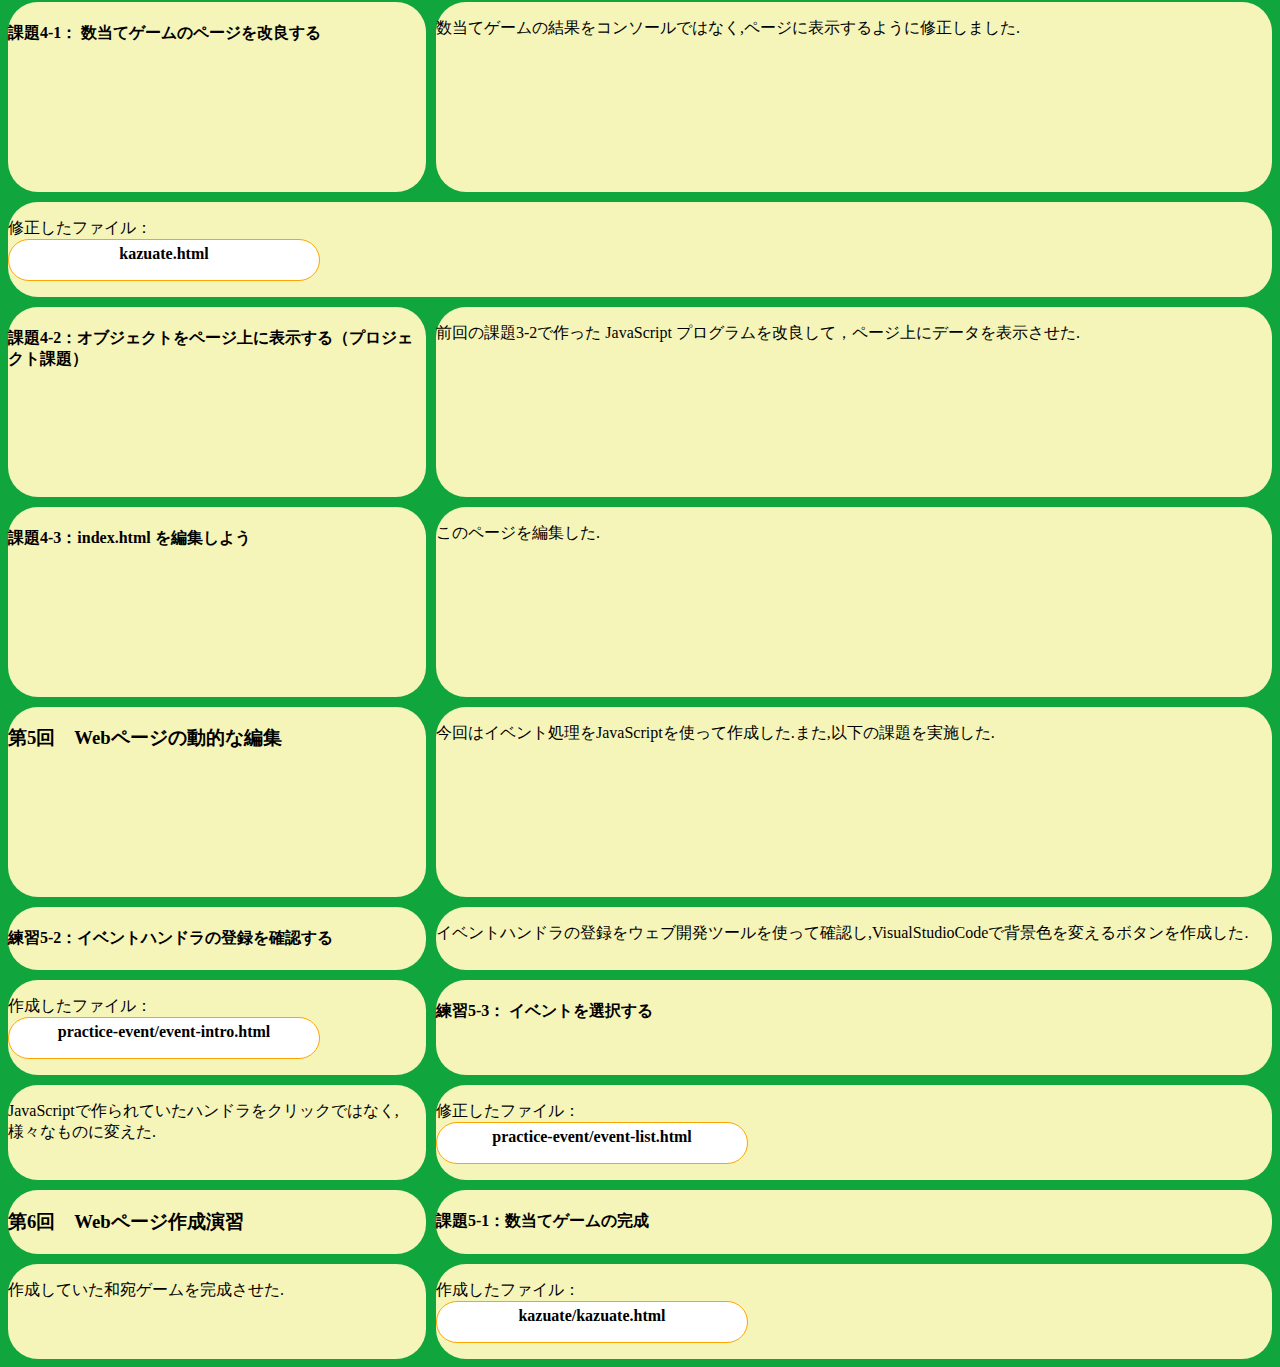
==== commit f223b6af: "2022/7/7/三限" ====
--- a/index.html
+++ b/index.html
@@ -60,16 +60,25 @@
     <div class="box"><p>見栄えをよくするようにプログラミングを組み込んだ.</p></div>
     <div class="box"><p>修正したファイル：<a href="practice-dom/div-demo2.html" target="_blank" class="link"> practice-dom/div-demo2.html</a></p></div>
     <div class="box"><h4>課題4-1： 数当てゲームのページを改良する</h4></div>
-    <div class="box"></div><p>数当てゲームの結果をコンソールではなく,ページに表示するように修正しました.</p></div>
+    <div class="box"><p>数当てゲームの結果をコンソールではなく,ページに表示するように修正しました.</p></div>
     <div class="box"><p>修正したファイル：<a href="kazuate.html" target="_blank" class="link">kazuate.html</a></p></div>
     <div class="box"><h4>課題4-2：オブジェクトをページ上に表示する（プロジェクト課題）</h4></div>
     <div class="box"><p>前回の課題3-2で作った JavaScript プログラムを改良して，ページ上にデータを表示させた.</p></div>
     <div class="box"><h4>課題4-3：index.html を編集しよう</h4></div>
     <div class="box"><p>このページを編集した.</p></div>
+    <div class="box"><h3>第5回　Webページの動的な編集</h3></div>
+    <div class="box"><p>今回はイベント処理をJavaScriptを使って作成した.また,以下の課題を実施した.</p></div>
+    <div class="box"><h4>練習5-2：イベントハンドラの登録を確認する</h4></div>
+    <div class="box"><p>イベントハンドラの登録をウェブ開発ツールを使って確認し,VisualStudioCodeで背景色を変えるボタンを作成した.</p></div>
+    <div class="box"><p>作成したファイル：<a href="practice-event/event-intro.html" target="_blank" class="link"> practice-event/event-intro.html</a></p></div>
+    <div class="box"><h4>練習5-3： イベントを選択する</h4></div>
+    <div class="box"><p>JavaScriptで作られていたハンドラをクリックではなく,様々なものに変えた.</p></div>
+    <div class="box"><p>修正したファイル：<a href="practice-event/event-list.html" target="_blank" class="link"> practice-event/event-list.html</a></p></div>
+    <div class="box"><h3>第6回　Webページ作成演習</h3></div>
+    <div class="box"><h4>課題5-1：数当てゲームの完成</h4></div>
+    <div class="box"><p>作成していた和宛ゲームを完成させた.</p></div>
+    <div class="box"><p>作成したファイル：<a href="kazuate/kazuate.html" target="_blank" class="link"> kazuate/kazuate.html</a></p></div>
     
-    <div class="box"><h3>第5回　Webページの動的な編集</h3></div>
-    <div class="box"><h3>第6回　Webページ作成演習</h3></div>
-    <h3></h3>
     </div>
   </body>
 </html>--- a/style.css
+++ b/style.css
@@ -9,7 +9,17 @@
 div.zentai {
     display: grid;
     grid-template-columns: 1fr 2fr; 
-    grid-template-rows:2fr 2fr 1fr 2fr 1fr 2fr 1fr 2fr 2fr 2fr 1fr 2fr 2fr 1fr 2fr 1fr 2fr 1fr 2fr 2fr;
+    grid-template-rows:2fr 2fr 1fr
+     2fr 1fr 2fr
+      1fr 2fr 2fr
+       2fr 1fr 2fr 
+       2fr 1fr 2fr
+        1fr 2fr 1fr 
+        2fr 2fr 2fr 
+        2fr 2fr 1fr
+         2fr  1fr 2fr
+          1fr 2fr 2fr
+          2fr;
     grid-gap: 10px;
     color:black;
 
@@ -43,8 +53,21 @@
     grid-column:1/3;
     grid-row:18/19
 }
+div.box:nth-child(40){
+    grid-column:1/3;
+    grid-row:24/25
+}
+div.box:nth-child(43){
+    grid-column:1/3;
+    grid-row:26/27
+}
+div.box:nth-child(46){
+    grid-column:1/3;
+    grid-row:28/29
+}
 div.box {
     background: #f5f5b9;
+    border-radius: 30px;
 }
 body {
     background-color: rgb(17, 165, 62);
@@ -65,6 +88,7 @@
     background: white;
     text-align: center;
     text-decoration:none;
+    border-radius: 30px;
 }
 
 a.link:hover,
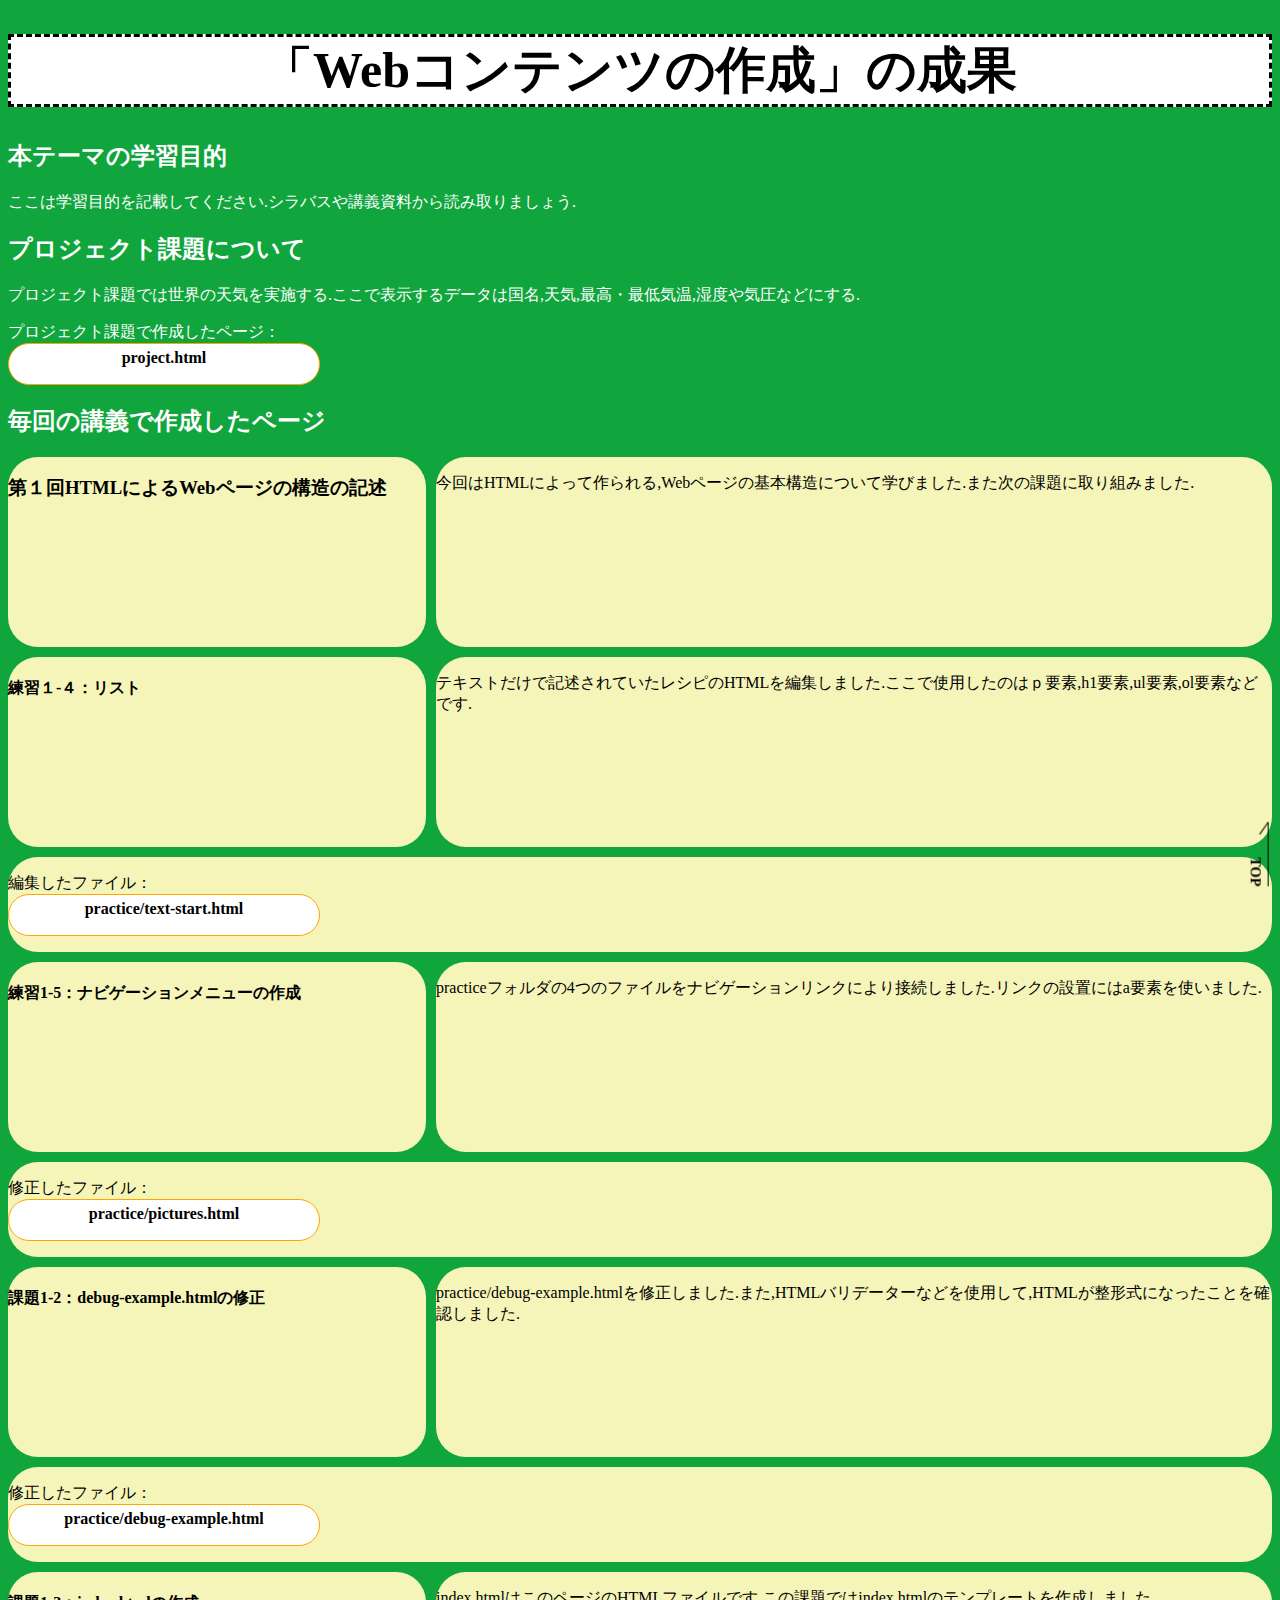
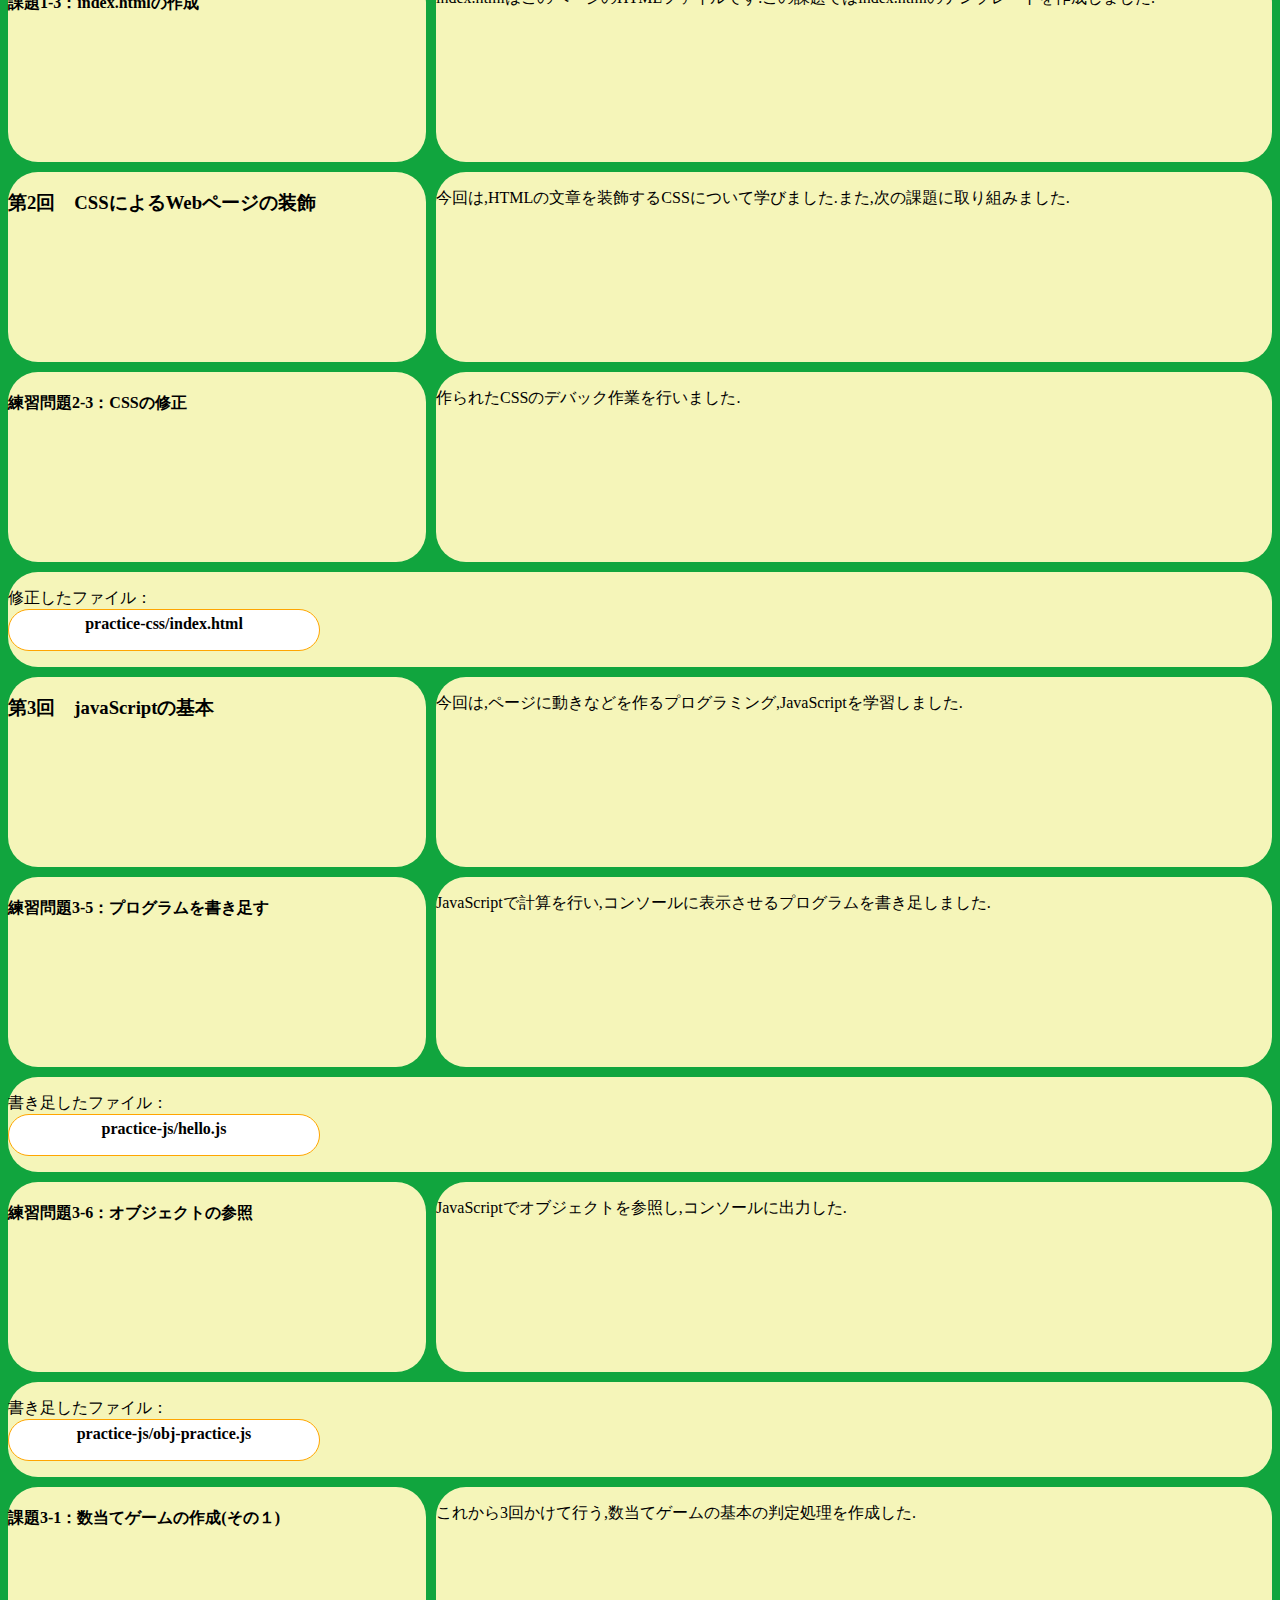
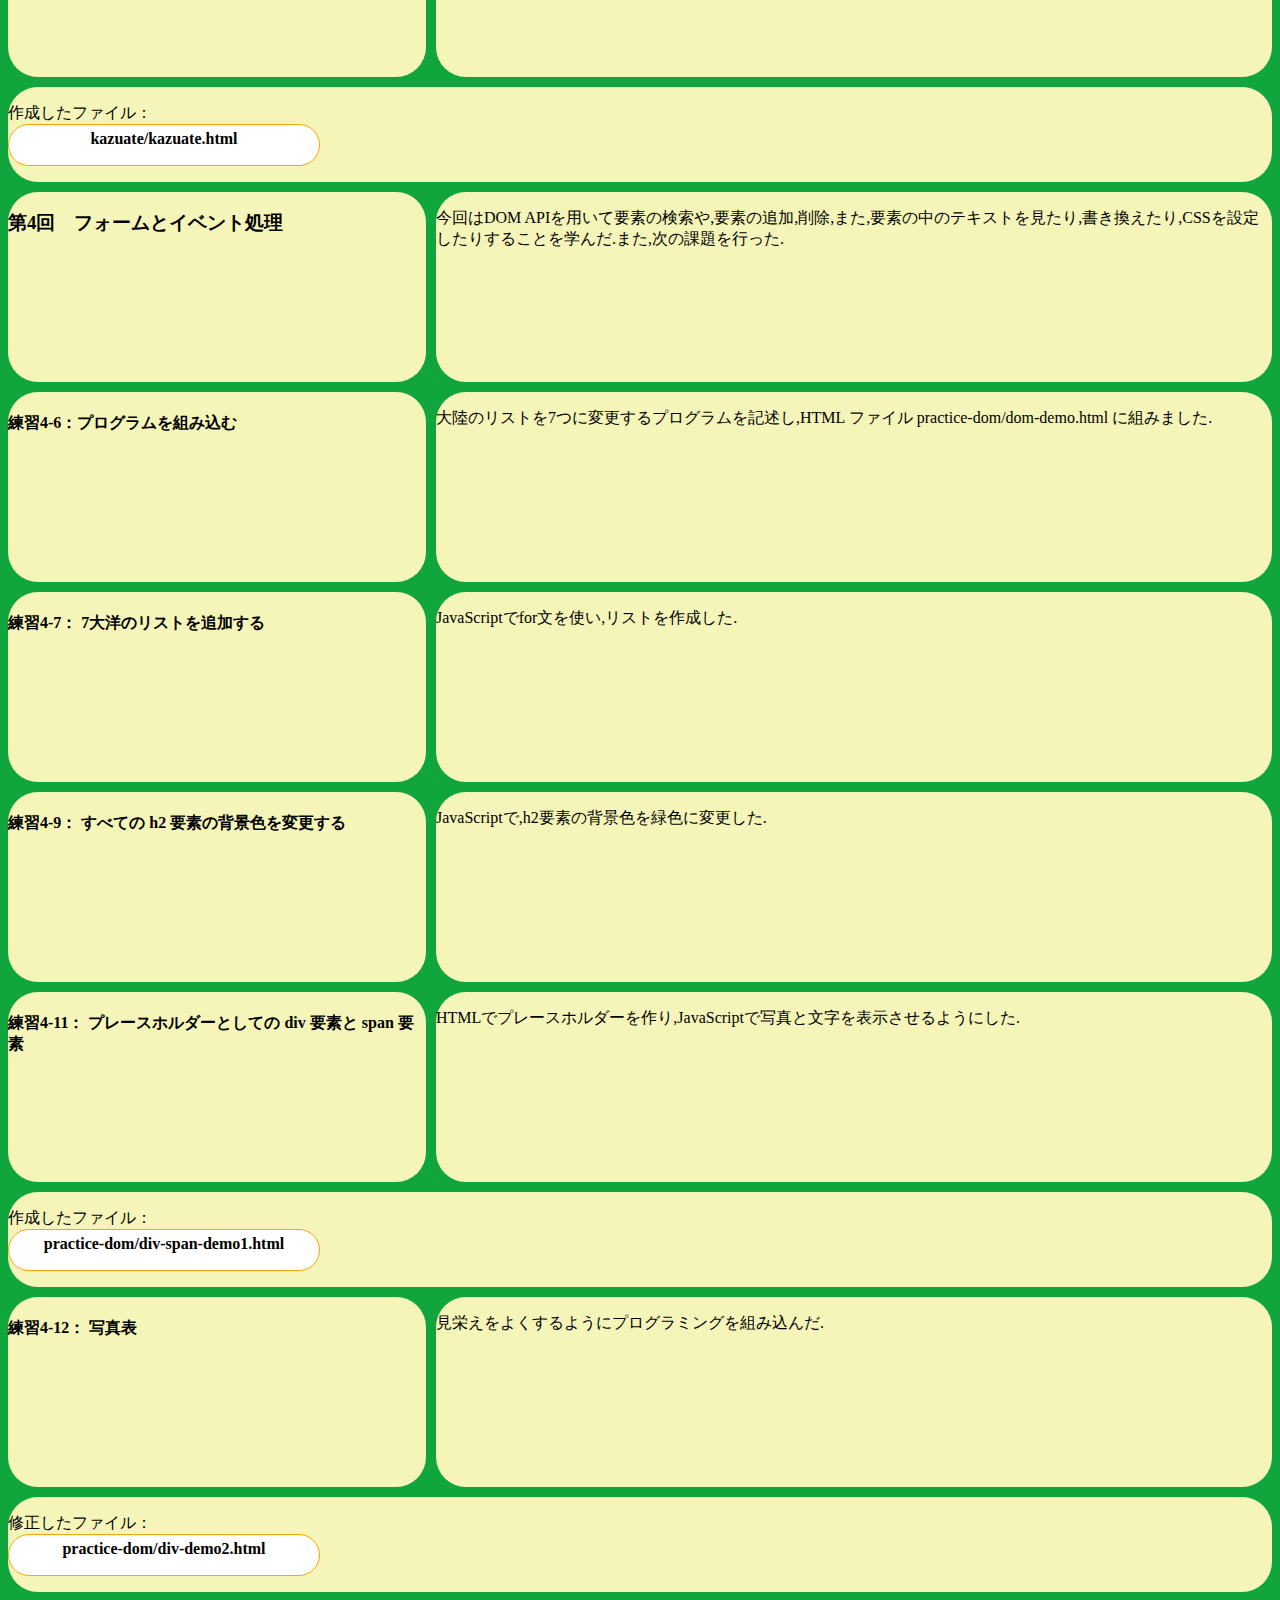
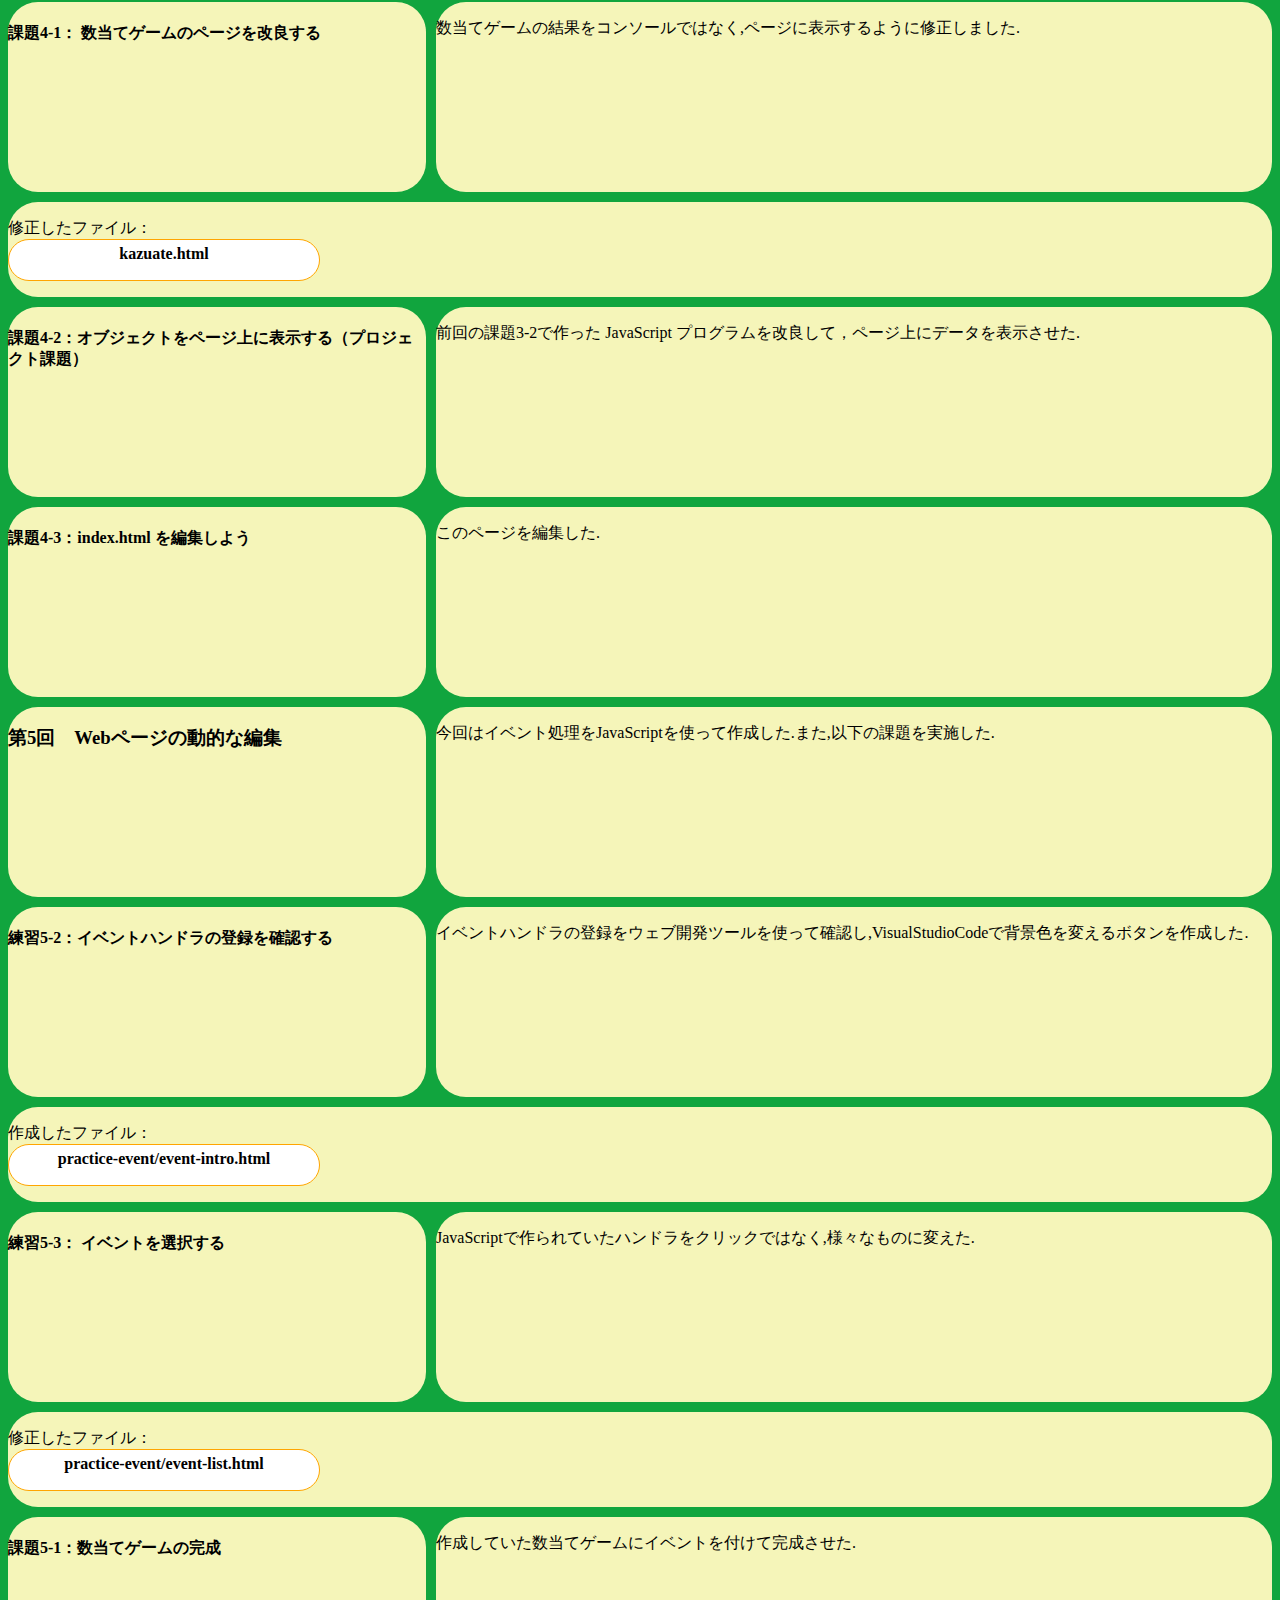
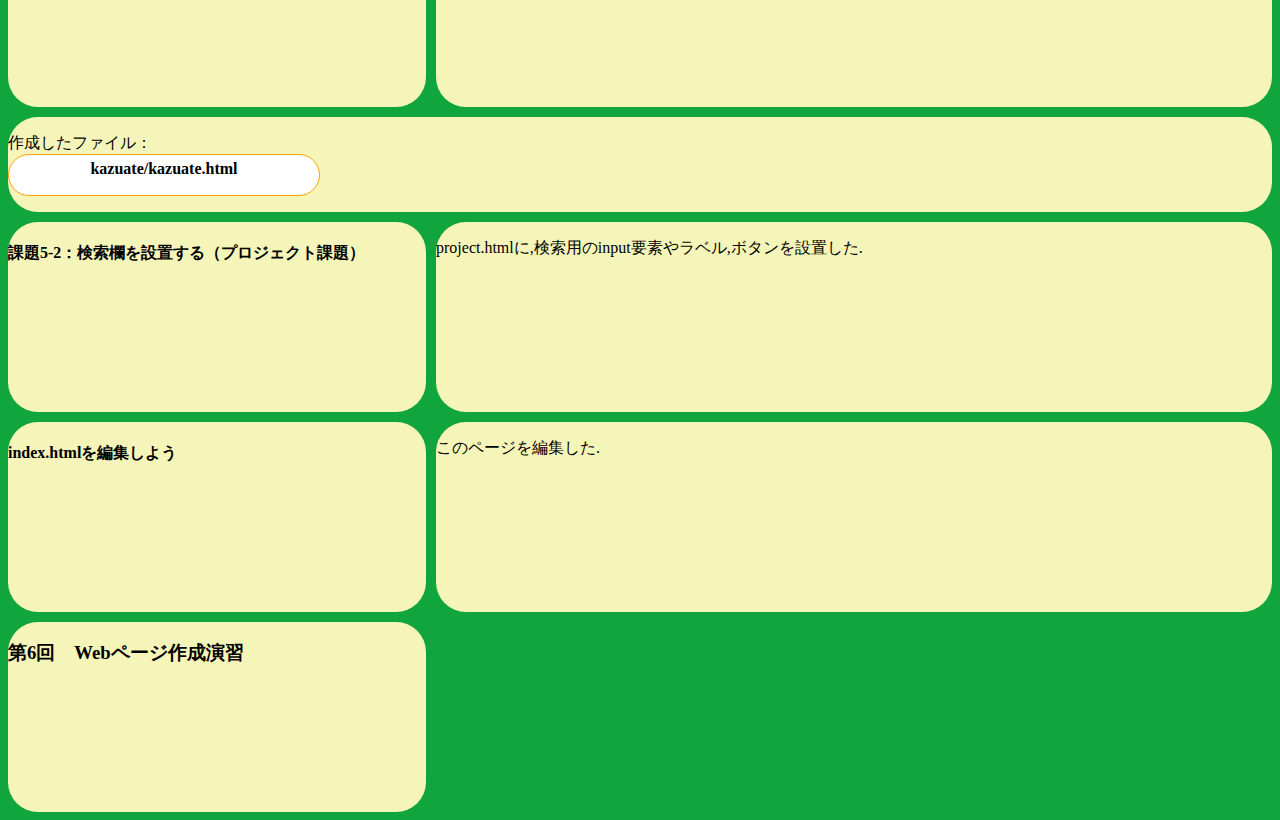
==== commit ece282b9: "宿題" ====
--- a/index.html
+++ b/index.html
@@ -61,7 +61,7 @@
     <div class="box"><p>修正したファイル：<a href="practice-dom/div-demo2.html" target="_blank" class="link"> practice-dom/div-demo2.html</a></p></div>
     <div class="box"><h4>課題4-1： 数当てゲームのページを改良する</h4></div>
     <div class="box"><p>数当てゲームの結果をコンソールではなく,ページに表示するように修正しました.</p></div>
-    <div class="box"><p>修正したファイル：<a href="kazuate.html" target="_blank" class="link">kazuate.html</a></p></div>
+    <div class="box"><p>修正したファイル：<a href="kazuate/kazuate.html" target="_blank" class="link">kazuate.html</a></p></div>
     <div class="box"><h4>課題4-2：オブジェクトをページ上に表示する（プロジェクト課題）</h4></div>
     <div class="box"><p>前回の課題3-2で作った JavaScript プログラムを改良して，ページ上にデータを表示させた.</p></div>
     <div class="box"><h4>課題4-3：index.html を編集しよう</h4></div>
@@ -74,10 +74,15 @@
     <div class="box"><h4>練習5-3： イベントを選択する</h4></div>
     <div class="box"><p>JavaScriptで作られていたハンドラをクリックではなく,様々なものに変えた.</p></div>
     <div class="box"><p>修正したファイル：<a href="practice-event/event-list.html" target="_blank" class="link"> practice-event/event-list.html</a></p></div>
+    <div class="box"><h4>課題5-1：数当てゲームの完成</h4></div>
+    <div class="box"><p>作成していた数当てゲームにイベントを付けて完成させた.</p></div>
+    <div class="box"><p>作成したファイル：<a href="kazuate/kazuate.html" target="_blank" class="link"> kazuate/kazuate.html</a></p></div>
+    <div class="box"><h4>課題5-2：検索欄を設置する（プロジェクト課題）</h4></div>
+    <div class="box"><p>project.htmlに,検索用のinput要素やラベル,ボタンを設置した.</p></div>
+    <div class="box"><h4>index.htmlを編集しよう</h4></div>
+    <div class="box"><p>このページを編集した.</p></div>
     <div class="box"><h3>第6回　Webページ作成演習</h3></div>
-    <div class="box"><h4>課題5-1：数当てゲームの完成</h4></div>
-    <div class="box"><p>作成していた和宛ゲームを完成させた.</p></div>
-    <div class="box"><p>作成したファイル：<a href="kazuate/kazuate.html" target="_blank" class="link"> kazuate/kazuate.html</a></p></div>
+    
     
     </div>
   </body>
--- a/style.css
+++ b/style.css
@@ -11,15 +11,18 @@
     grid-template-columns: 1fr 2fr; 
     grid-template-rows:2fr 2fr 1fr
      2fr 1fr 2fr
-      1fr 2fr 2fr
-       2fr 1fr 2fr 
-       2fr 1fr 2fr
-        1fr 2fr 1fr 
-        2fr 2fr 2fr 
-        2fr 2fr 1fr
-         2fr  1fr 2fr
-          1fr 2fr 2fr
-          2fr;
+     1fr 2fr 2fr
+     2fr 1fr 2fr 
+     2fr 1fr 2fr
+     1fr 2fr 1fr 
+     2fr 2fr 2fr 
+     2fr 2fr 1fr
+     2fr 1fr 2fr
+     1fr 2fr 2fr
+     2fr 2fr 1fr
+     2fr 1fr 2fr
+     1fr 2fr 2fr
+     2fr ;
     grid-gap: 10px;
     color:black;
 
@@ -64,6 +67,18 @@
 div.box:nth-child(46){
     grid-column:1/3;
     grid-row:28/29
+}
+div.box:nth-child(55){
+    grid-column:1/3;
+    grid-row:33/34
+}
+div.box:nth-child(58){
+    grid-column:1/3;
+    grid-row:35/36
+}
+div.box:nth-child(61){
+    grid-column:1/3;
+    grid-row:37/38
 }
 div.box {
     background: #f5f5b9;
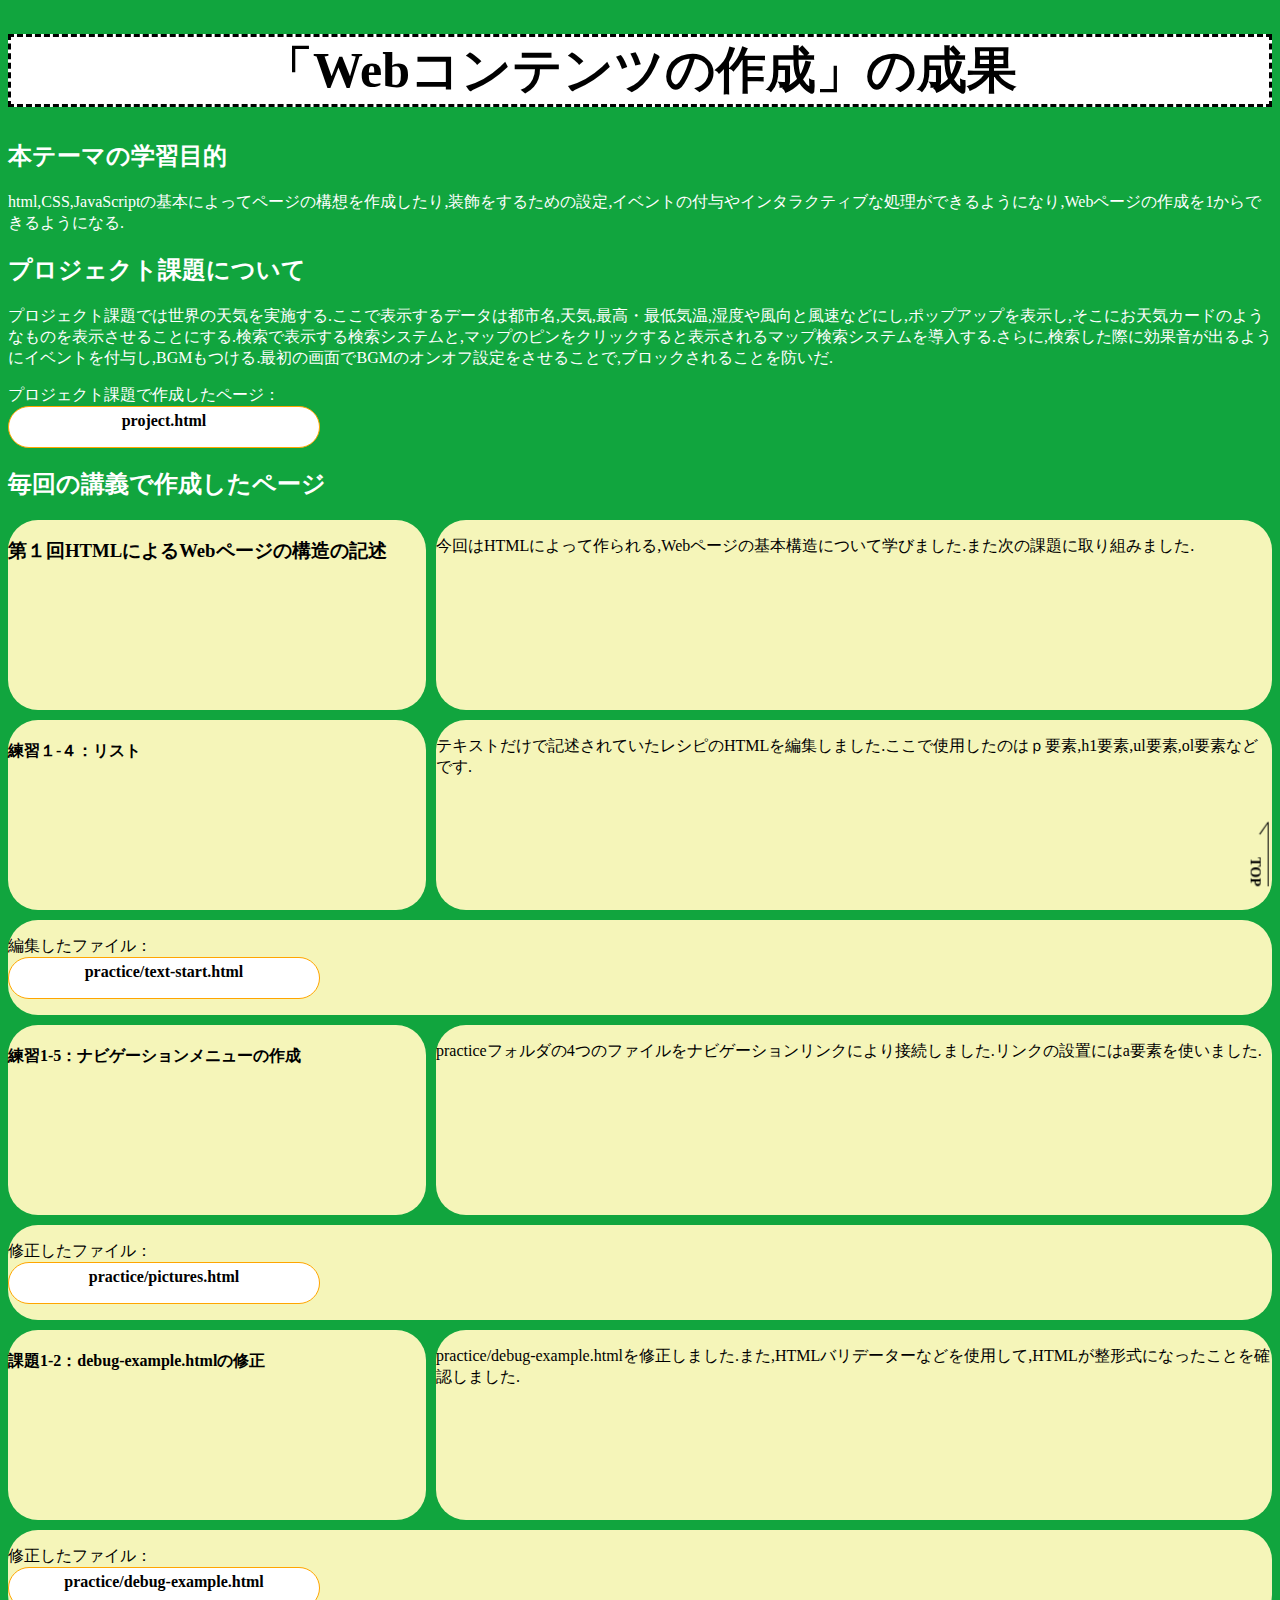
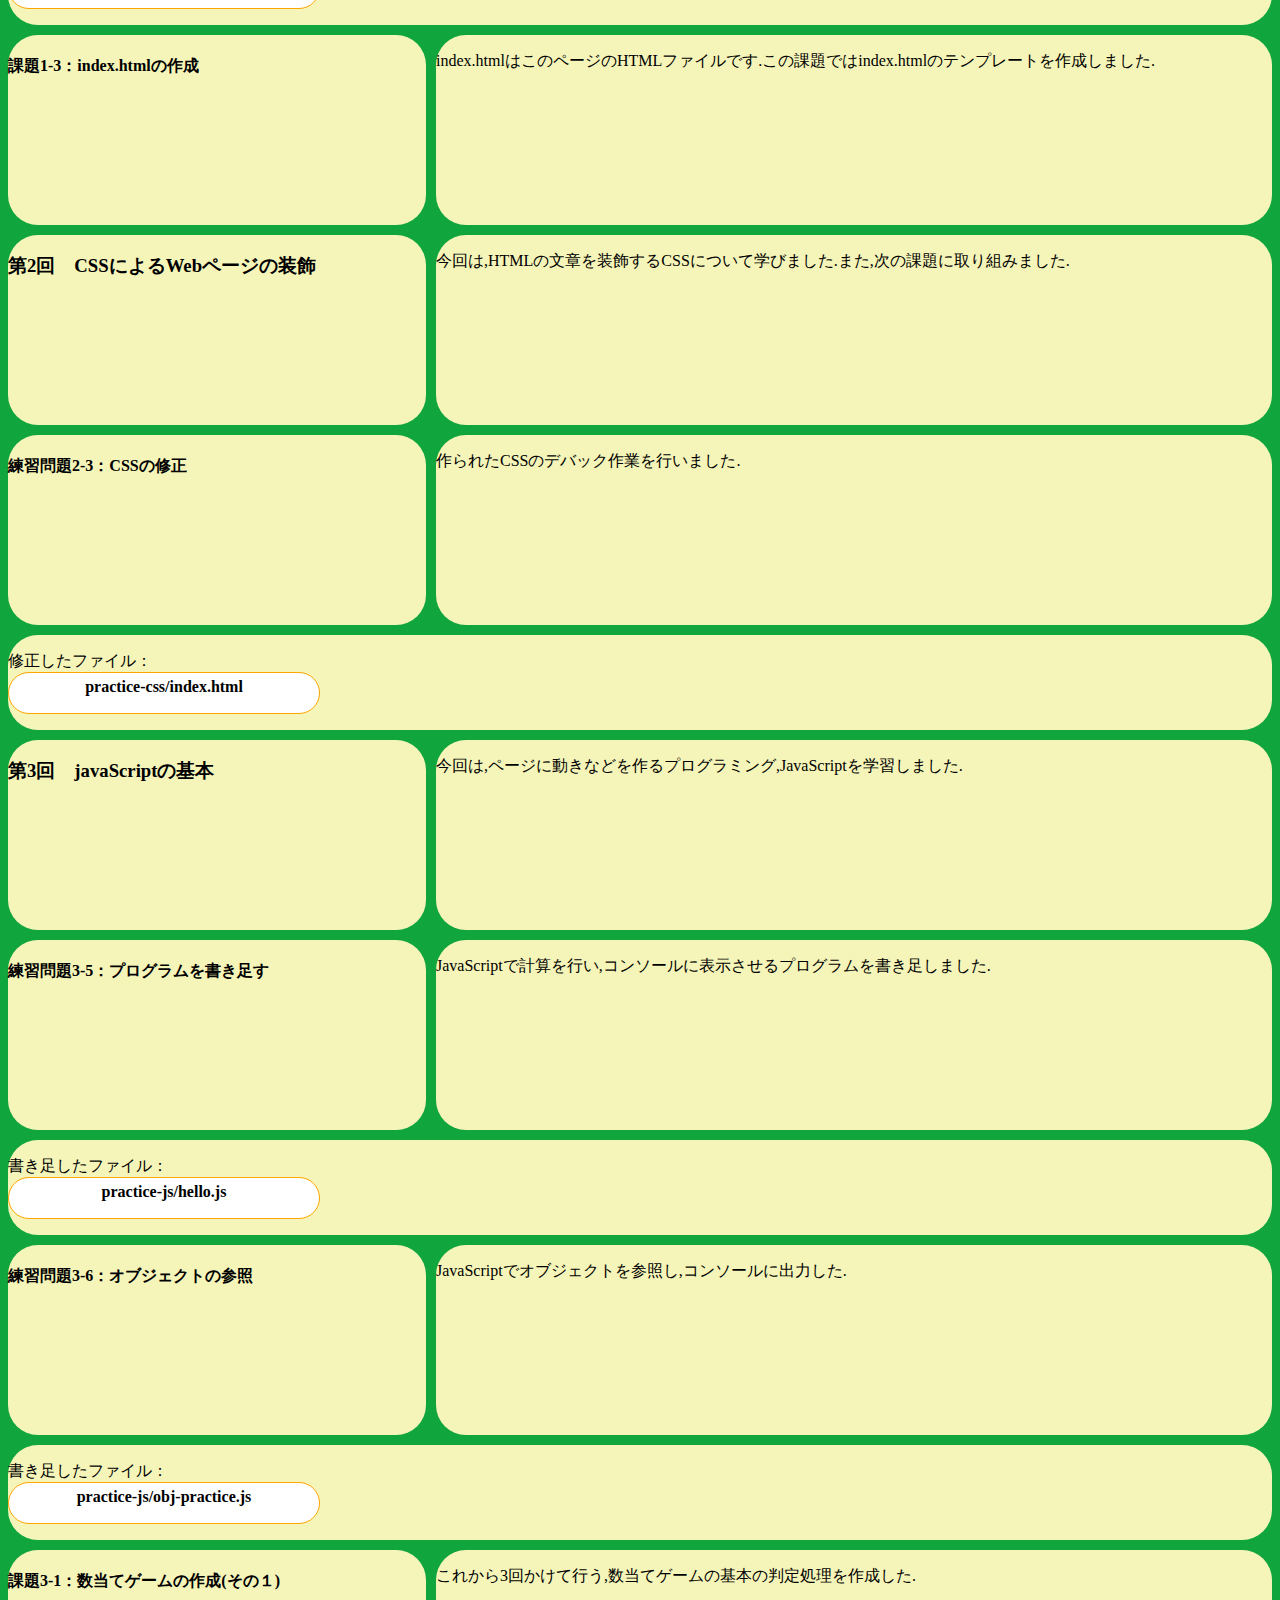
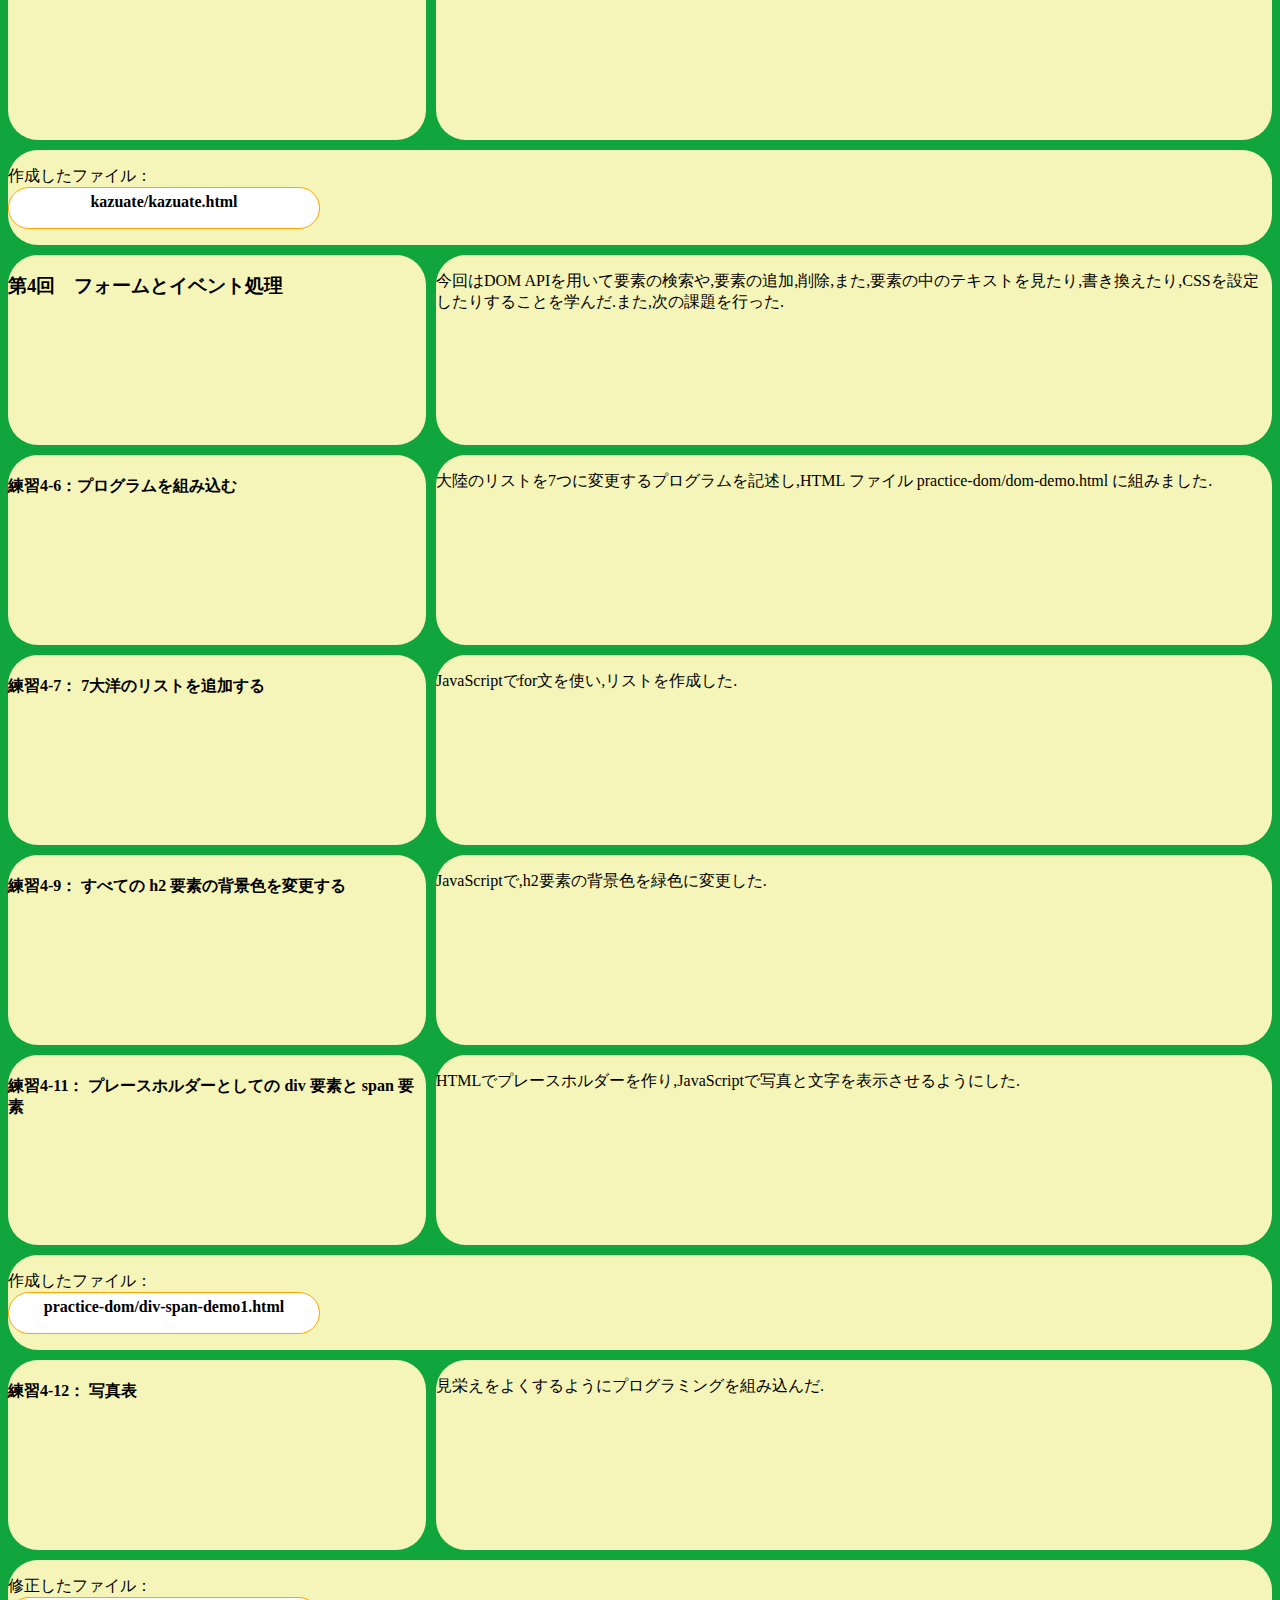
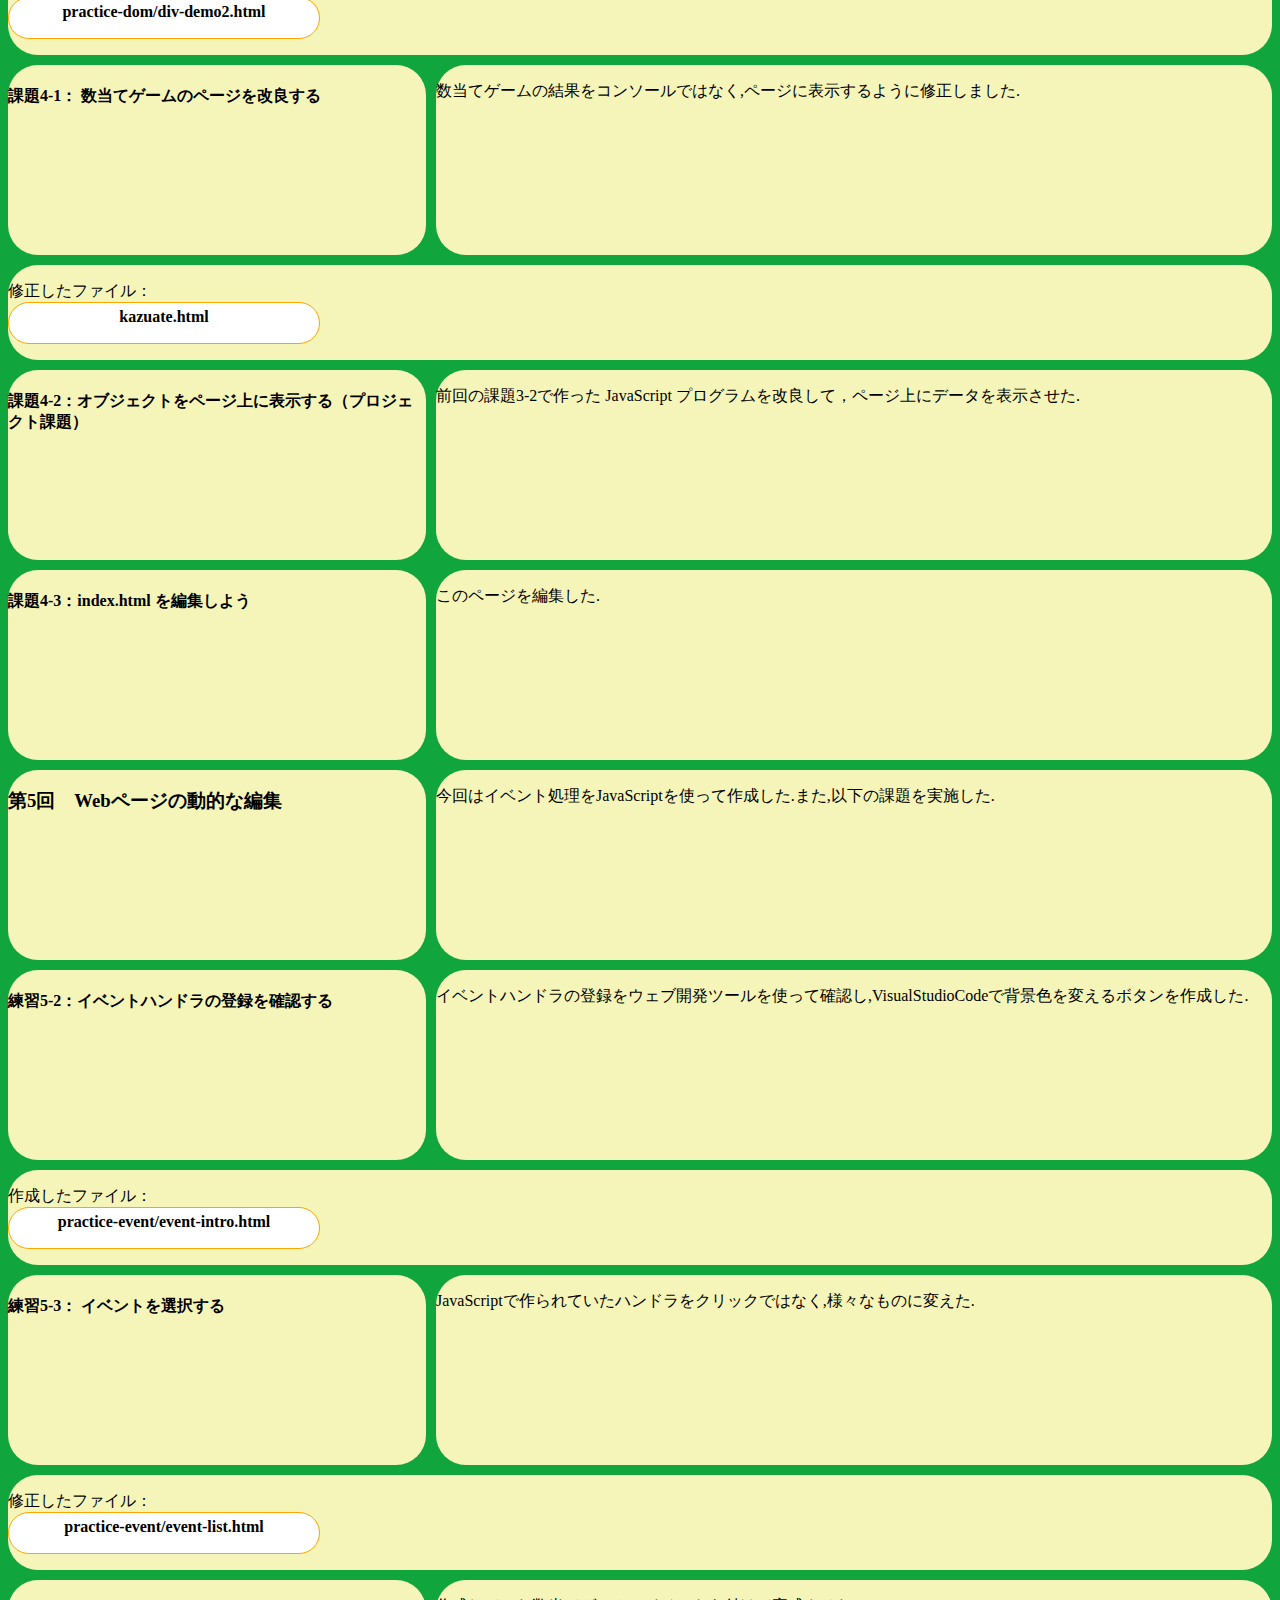
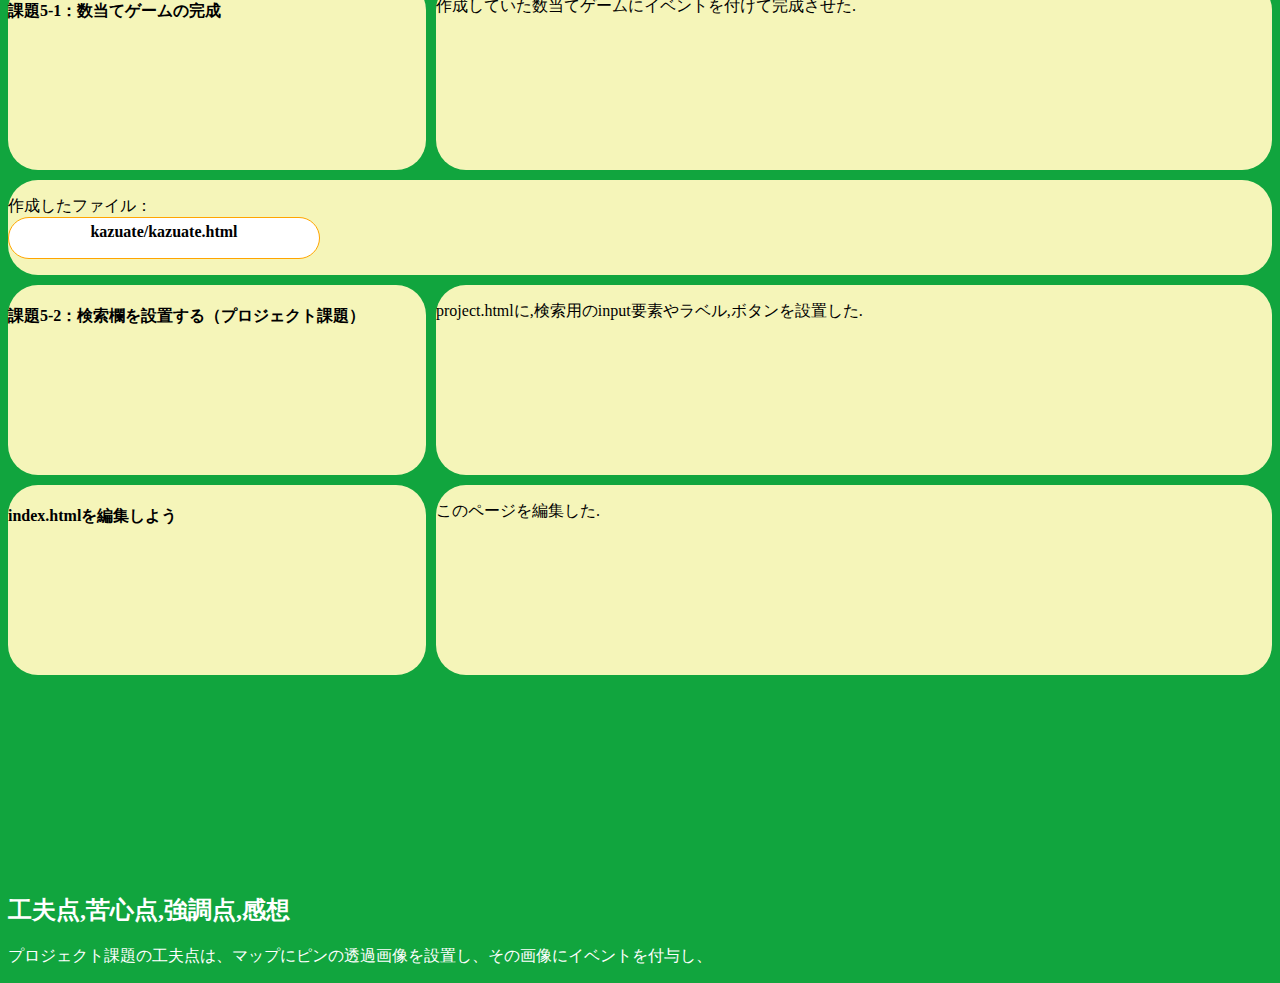
==== commit 25f9e7a3: "a" ====
--- a/index.html
+++ b/index.html
@@ -10,9 +10,9 @@
     
     <h1>「Webコンテンツの作成」の成果</h1>
     <h2>本テーマの学習目的</h2>
-    <p>ここは学習目的を記載してください.シラバスや講義資料から読み取りましょう.</p>
+    <p>html,CSS,JavaScriptの基本によってページの構想を作成したり,装飾をするための設定,イベントの付与やインタラクティブな処理ができるようになり,Webページの作成を1からできるようになる.</p>
     <h2>プロジェクト課題について</h2>
-    <p>プロジェクト課題では世界の天気を実施する.ここで表示するデータは国名,天気,最高・最低気温,湿度や気圧などにする.</p>
+    <p>プロジェクト課題では世界の天気を実施する.ここで表示するデータは都市名,天気,最高・最低気温,湿度や風向と風速などにし,ポップアップを表示し,そこにお天気カードのようなものを表示させることにする.検索で表示する検索システムと,マップのピンをクリックすると表示されるマップ検索システムを導入する.さらに,検索した際に効果音が出るようにイベントを付与し,BGMもつける.最初の画面でBGMのオンオフ設定をさせることで,ブロックされることを防いだ.</p>
     <p>プロジェクト課題で作成したページ：<a href="project.html" target="_blank" class="link">project.html</a></p>
     <h2>毎回の講義で作成したページ</h2>
     <div class="zentai">
@@ -81,9 +81,9 @@
     <div class="box"><p>project.htmlに,検索用のinput要素やラベル,ボタンを設置した.</p></div>
     <div class="box"><h4>index.htmlを編集しよう</h4></div>
     <div class="box"><p>このページを編集した.</p></div>
-    <div class="box"><h3>第6回　Webページ作成演習</h3></div>
-    
-    
     </div>
+    <h2>工夫点,苦心点,強調点,感想</h2>
+    <p>プロジェクト課題の工夫点は、マップにピンの透過画像を設置し、その画像にイベントを付与し、
+    </p>
   </body>
 </html>--- a/style.css
+++ b/style.css
@@ -25,7 +25,6 @@
      2fr ;
     grid-gap: 10px;
     color:black;
-
     width: 100%;
 }
 div.box:nth-child(5){
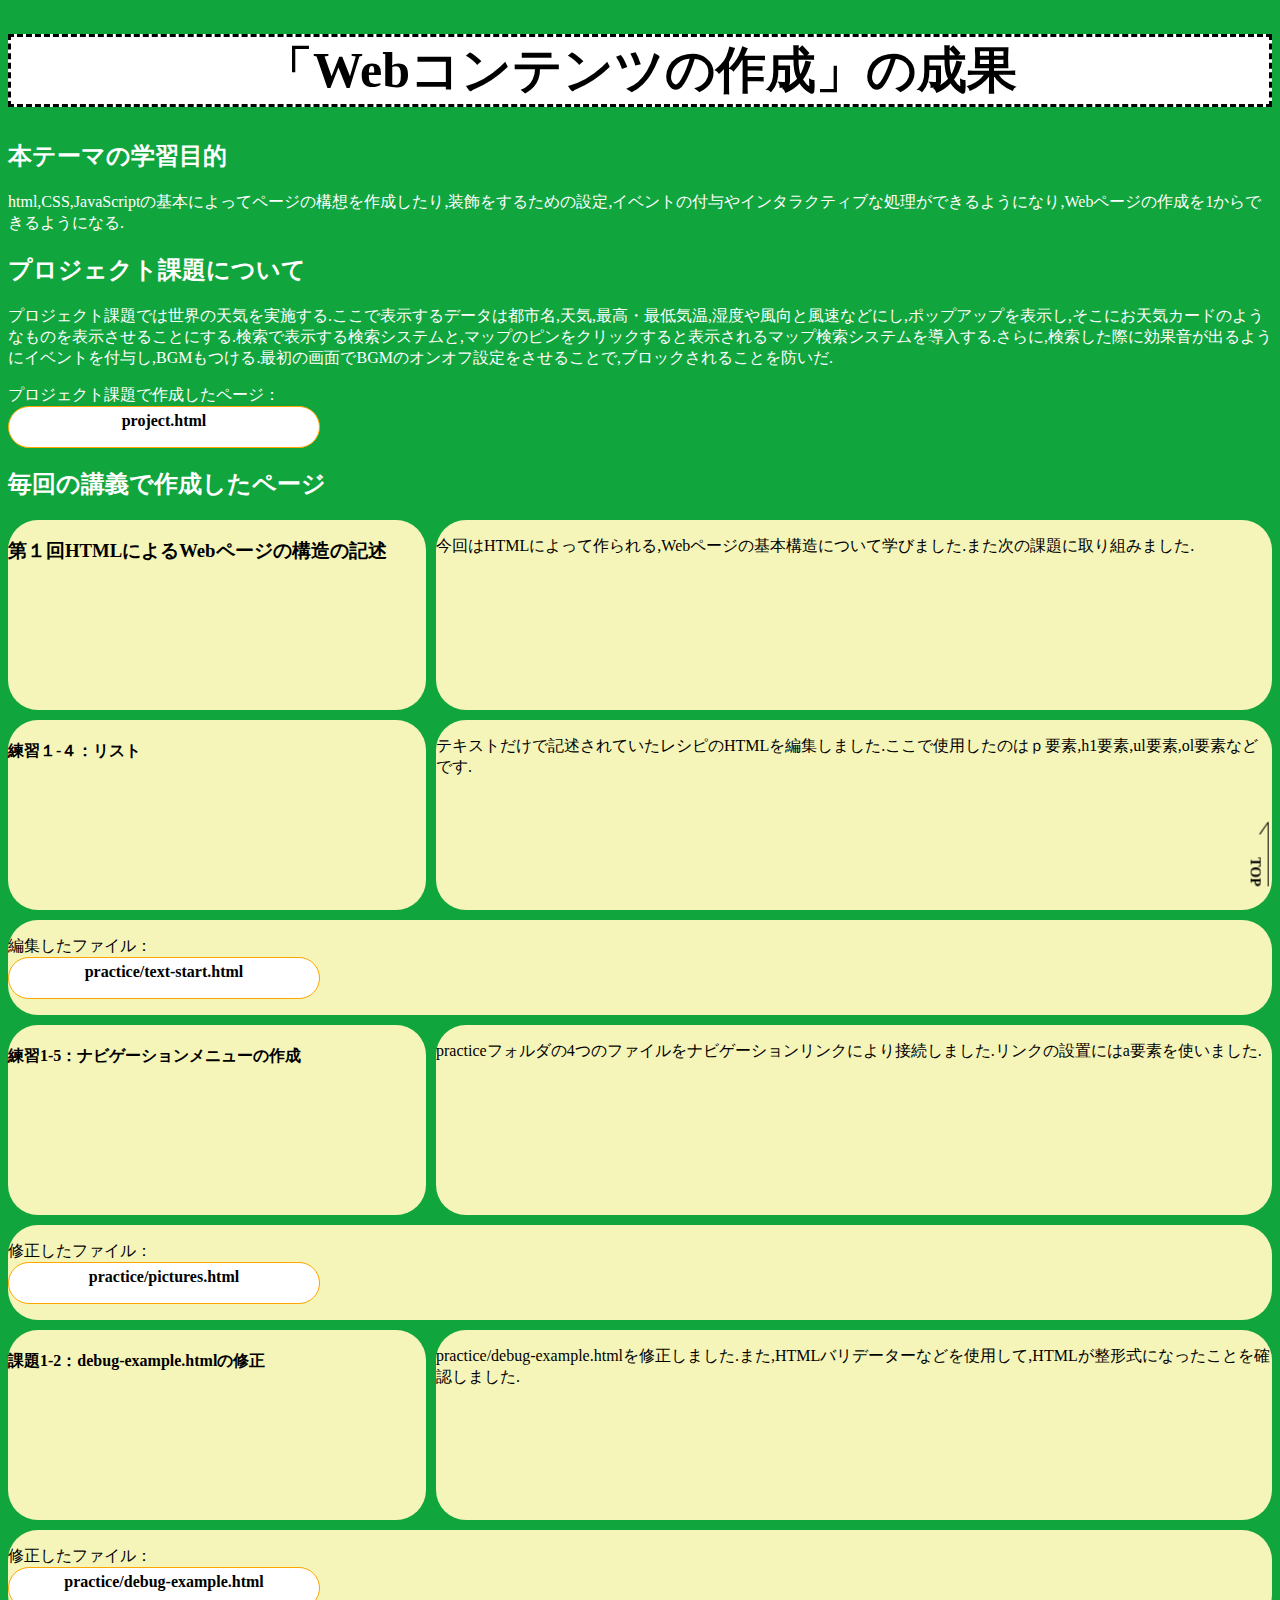
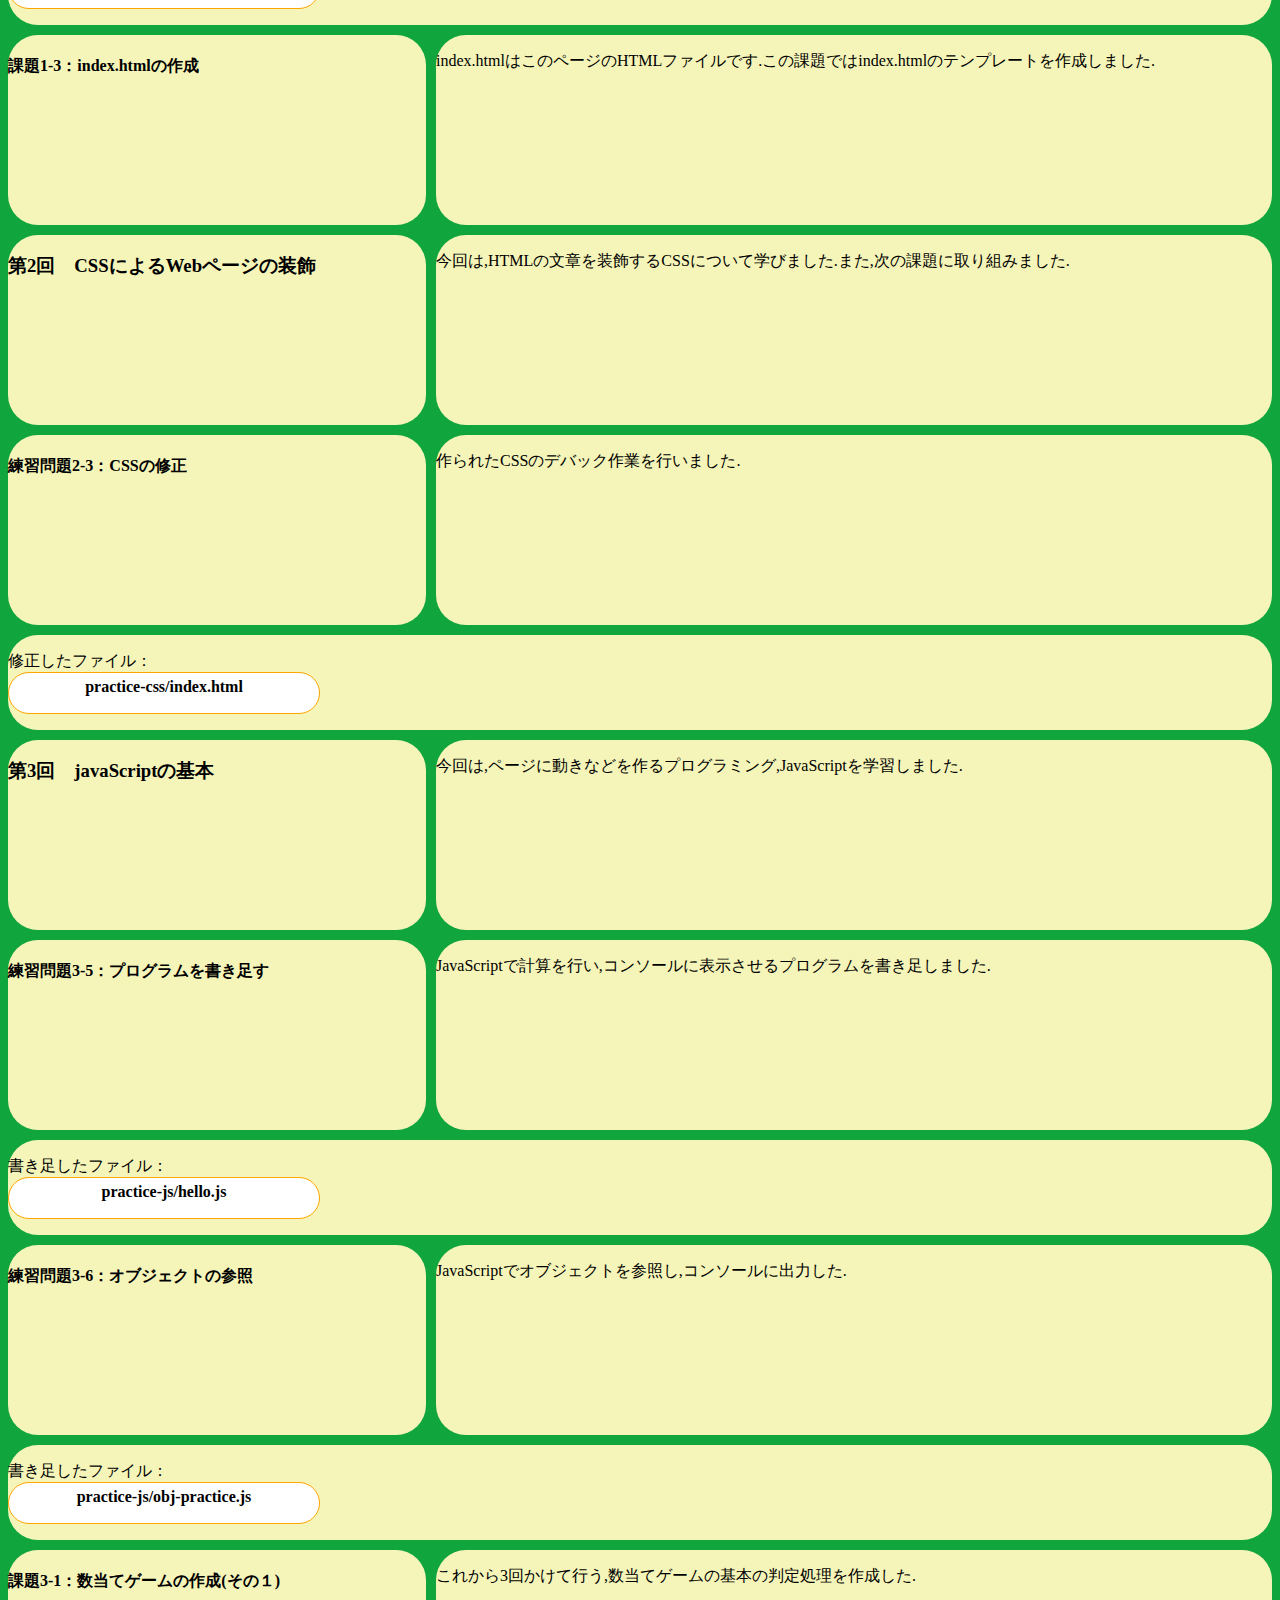
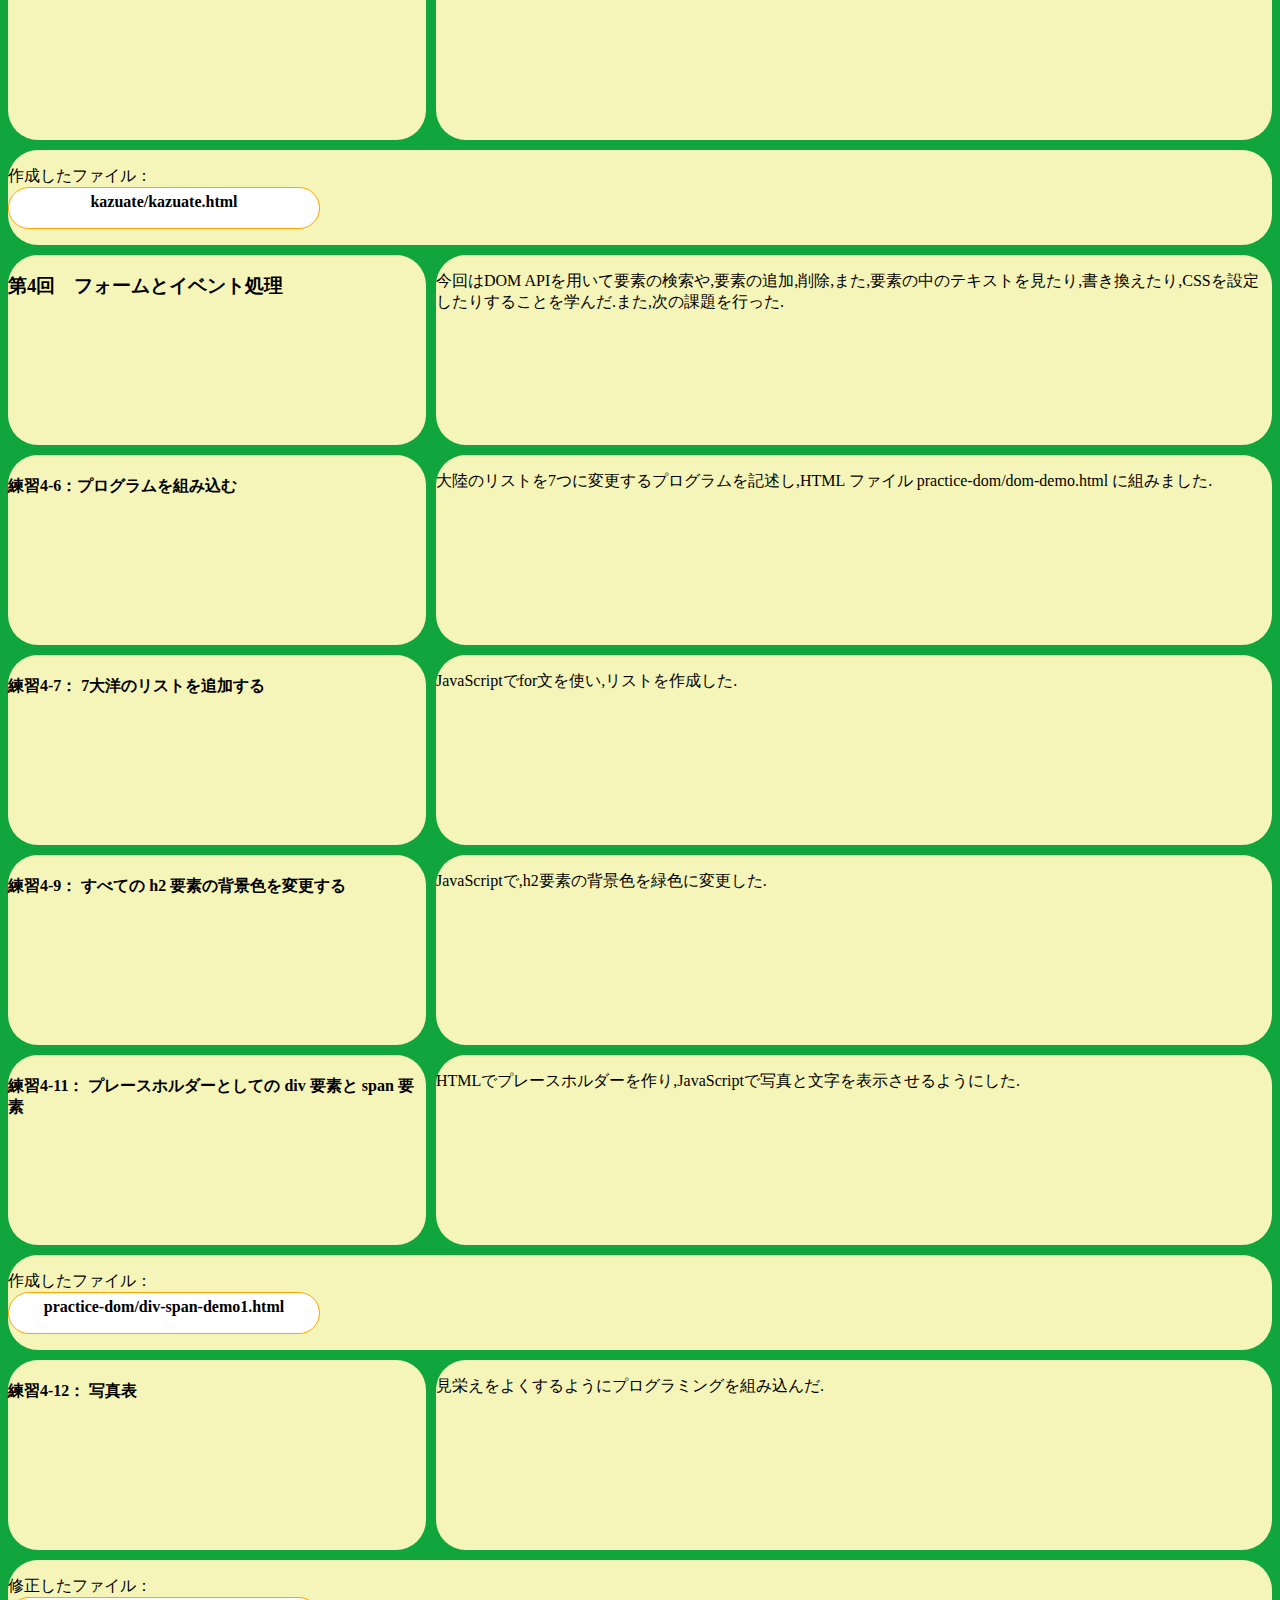
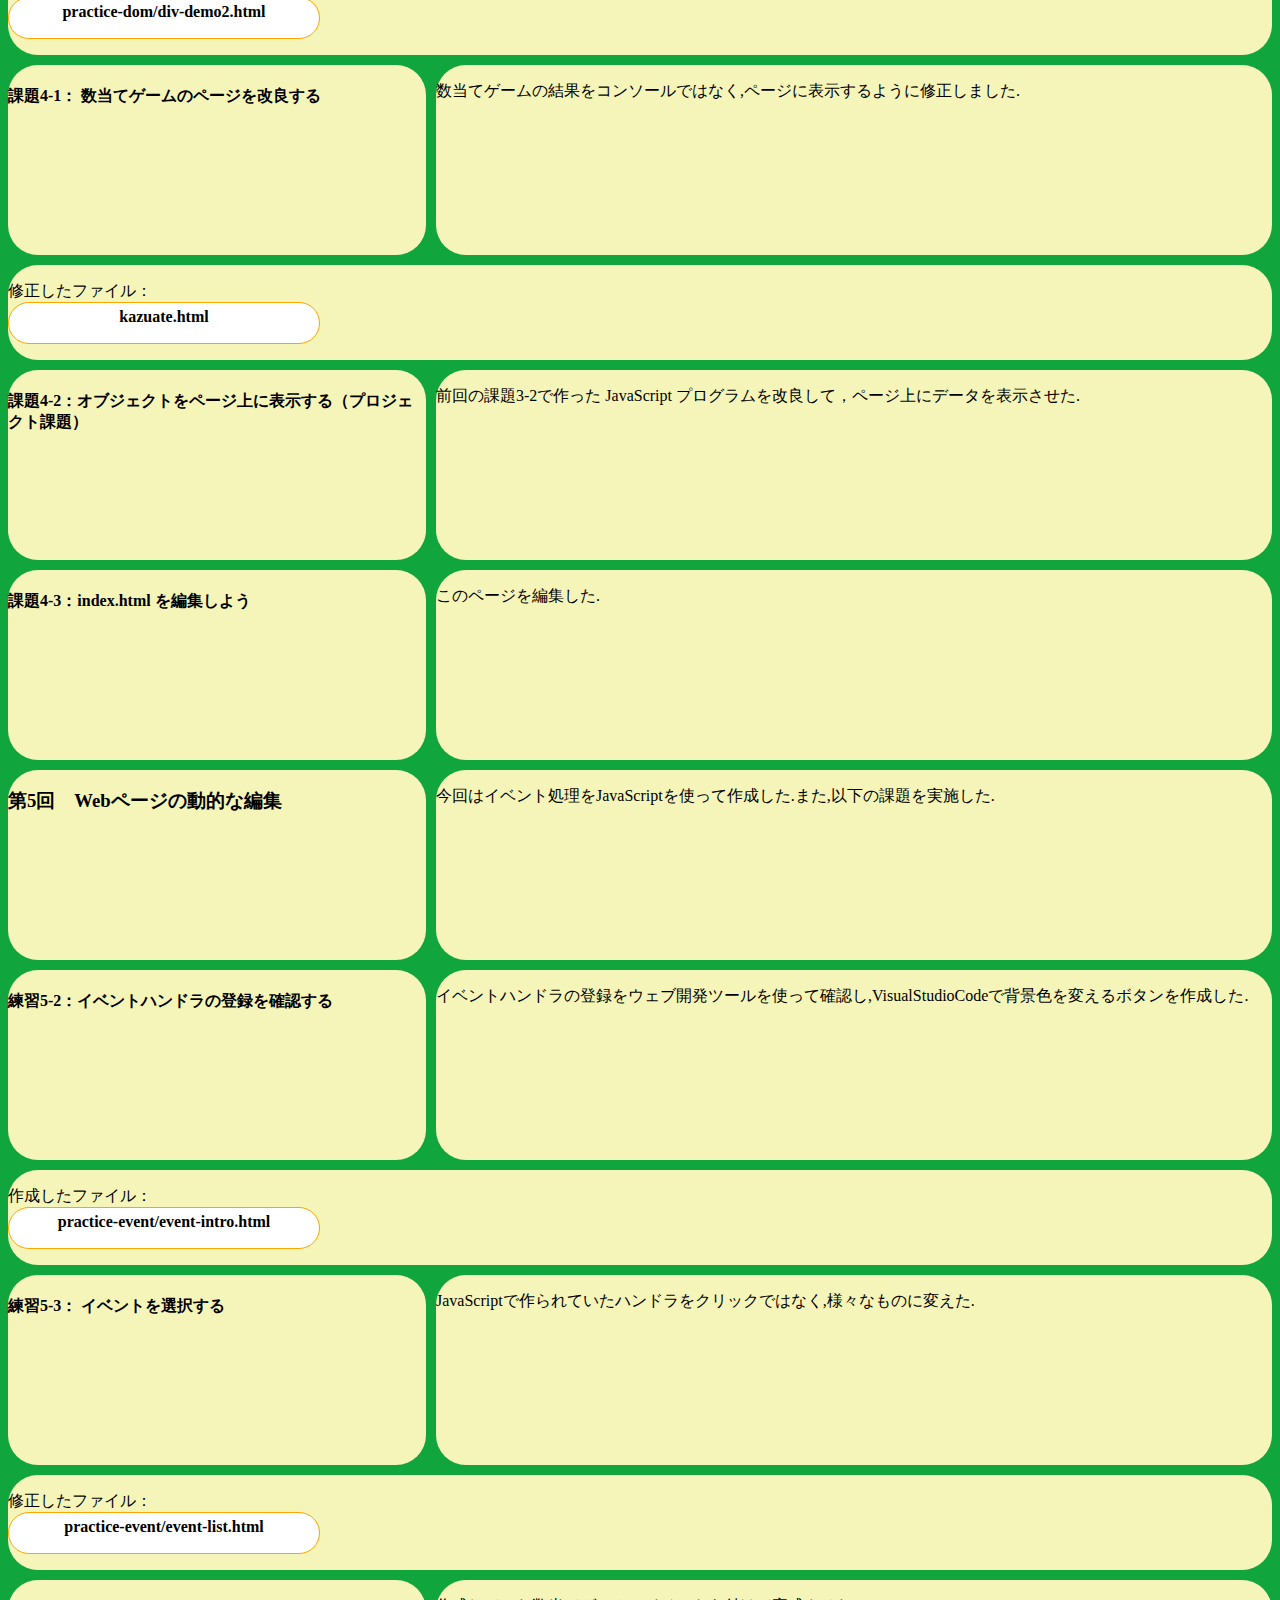
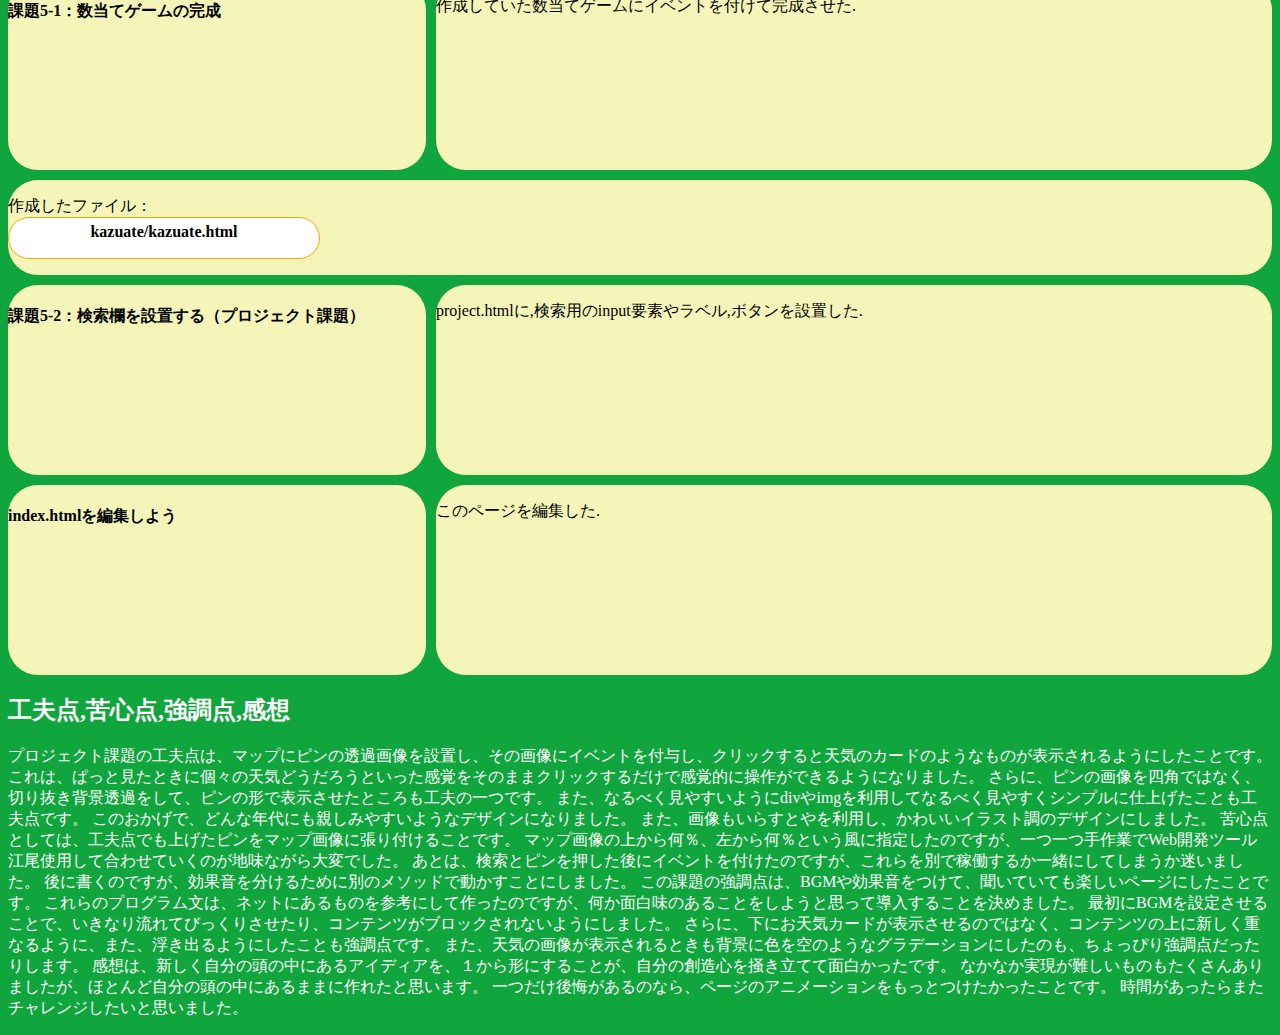
==== commit a39a77ed: "完成形" ====
--- a/index.html
+++ b/index.html
@@ -83,7 +83,25 @@
     <div class="box"><p>このページを編集した.</p></div>
     </div>
     <h2>工夫点,苦心点,強調点,感想</h2>
-    <p>プロジェクト課題の工夫点は、マップにピンの透過画像を設置し、その画像にイベントを付与し、
+    <p>プロジェクト課題の工夫点は、マップにピンの透過画像を設置し、その画像にイベントを付与し、クリックすると天気のカードのようなものが表示されるようにしたことです。
+      これは、ぱっと見たときに個々の天気どうだろうといった感覚をそのままクリックするだけで感覚的に操作ができるようになりました。
+      さらに、ピンの画像を四角ではなく、切り抜き背景透過をして、ピンの形で表示させたところも工夫の一つです。
+      また、なるべく見やすいようにdivやimgを利用してなるべく見やすくシンプルに仕上げたことも工夫点です。
+      このおかげで、どんな年代にも親しみやすいようなデザインになりました。
+      また、画像もいらすとやを利用し、かわいいイラスト調のデザインにしました。
+      苦心点としては、工夫点でも上げたピンをマップ画像に張り付けることです。
+      マップ画像の上から何％、左から何％という風に指定したのですが、一つ一つ手作業でWeb開発ツール江尾使用して合わせていくのが地味ながら大変でした。
+      あとは、検索とピンを押した後にイベントを付けたのですが、これらを別で稼働するか一緒にしてしまうか迷いました。
+      後に書くのですが、効果音を分けるために別のメソッドで動かすことにしました。
+      この課題の強調点は、BGMや効果音をつけて、聞いていても楽しいページにしたことです。
+      これらのプログラム文は、ネットにあるものを参考にして作ったのですが、何か面白味のあることをしようと思って導入することを決めました。
+      最初にBGMを設定させることで、いきなり流れてびっくりさせたり、コンテンツがブロックされないようにしました。
+      さらに、下にお天気カードが表示させるのではなく、コンテンツの上に新しく重なるように、また、浮き出るようにしたことも強調点です。
+      また、天気の画像が表示されるときも背景に色を空のようなグラデーションにしたのも、ちょっぴり強調点だったりします。
+      感想は、新しく自分の頭の中にあるアイディアを、１から形にすることが、自分の創造心を掻き立てて面白かったです。
+      なかなか実現が難しいものもたくさんありましたが、ほとんど自分の頭の中にあるままに作れたと思います。
+      一つだけ後悔があるのなら、ページのアニメーションをもっとつけたかったことです。
+      時間があったらまたチャレンジしたいと思いました。
     </p>
   </body>
 </html>--- a/style.css
+++ b/style.css
@@ -21,8 +21,7 @@
      1fr 2fr 2fr
      2fr 2fr 1fr
      2fr 1fr 2fr
-     1fr 2fr 2fr
-     2fr ;
+     1fr 2fr 2fr;
     grid-gap: 10px;
     color:black;
     width: 100%;
